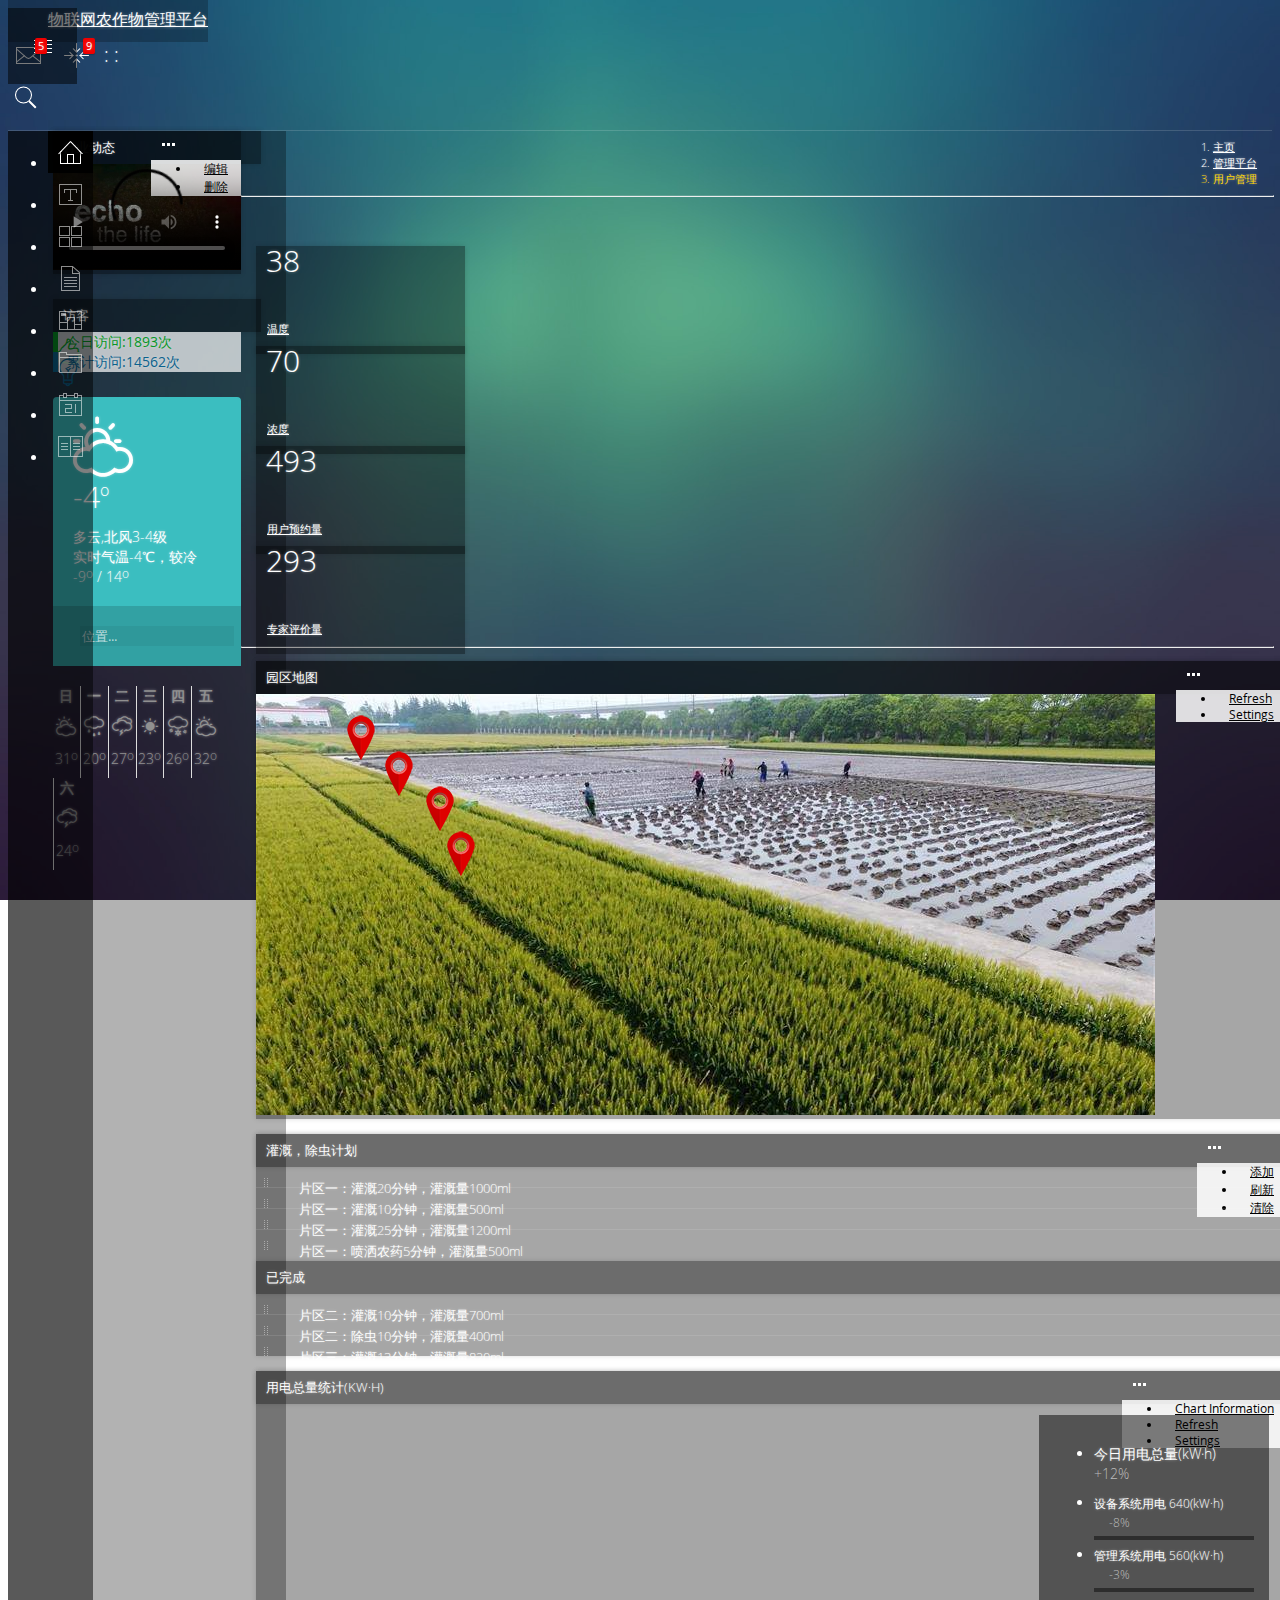
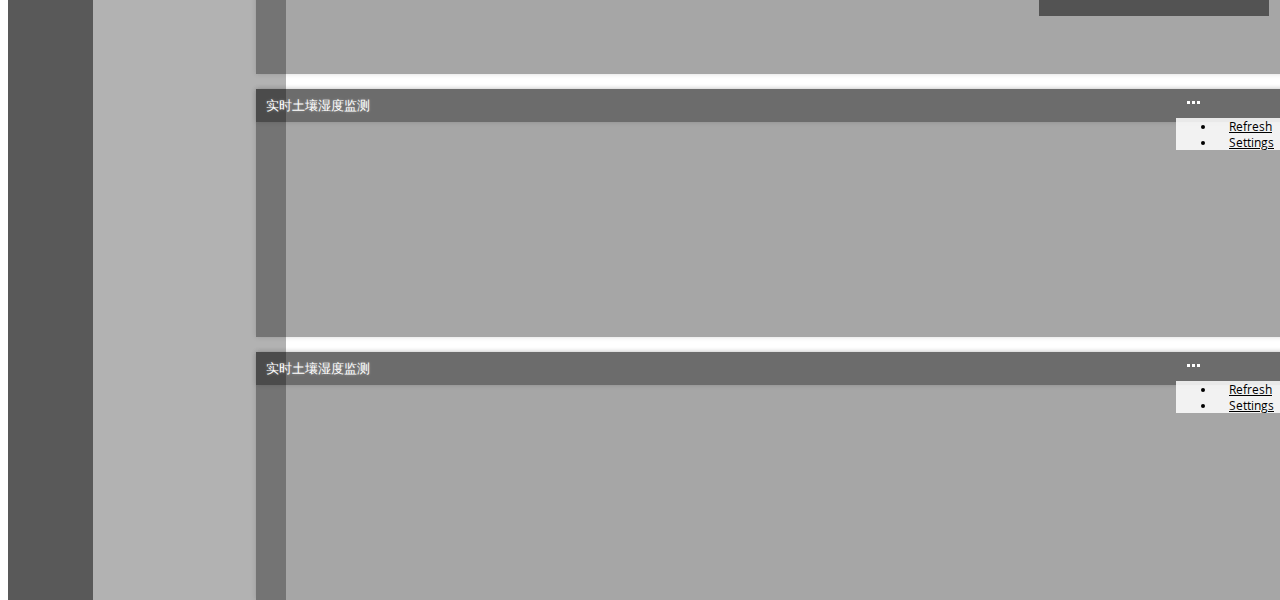
==== index.html @ f50d4d83 "first commit" ====
<!DOCTYPE html>
<!--[if IE 9 ]><html class="ie9"><![endif]-->
<head>
	<meta name="viewport" content="width=device-width, initial-scale=1.0, maximum-scale=1.0" />
	<meta name="format-detection" content="telephone=no">
	<meta charset="UTF-8">
	<meta name="description" content="Violate Responsive Admin Template">
	<meta name="keywords" content="Super Admin, Admin, Template, Bootstrap">
	<title>物联网农作物管理平台</title>
	<!-- CSS -->
	<link rel="stylesheet" type="text/css" href="http://www.jq22.com/jquery/bootstrap-3.3.4.css">
	<link rel="stylesheet" type="text/css" href="http://www.jq22.com/jquery/font-awesome.4.6.0.css">
	<link href="css/animate.min.css" rel="stylesheet">
	<link href="css/form.css" rel="stylesheet">
	<link href="css/calendar.css" rel="stylesheet">
	<link href="css/media-player.css" rel="stylesheet">
	<link href="css/style.css" rel="stylesheet">
	<link href="css/icons.css" rel="stylesheet">
	<link href="css/generics.css" rel="stylesheet">
	<!--<link rel="stylesheet" href="css/reset.css">-->
	<link rel="stylesheet" href="css/jquery.hotspot.css">
	 <script src="https://cdn.staticfile.org/jquery/2.2.4/jquery.min.js"></script>
	    <!-- 引入 echarts.js -->
	    <script src="https://cdn.staticfile.org/echarts/4.3.0/echarts.min.js"></script>
</head>

<style type="text/css">
	.r_out {
		width: 120px;
		height: 120px;
		border: 2px solid #d9d9d9;
		background: #fff;
		box-shadow: 3px 3px 5px #bfbfbf;
		-webkit-box-shadow: 3px 3px 5px #bfbfbf;
		-moz-box-shadow: 3px 3px 5px #bfbfbf;
		-ms-box-shadow: 3px 3px 5px #bfbfbf;
		border-radius: 50%;
		-webkit-border-radius: 50%;
		-moz-border-radius: 50%;
		-ms_border-radius: 50%;
		display: inline-block;
		margin-right: 90px;
		position: relative;
	}

	.r_out p {
		position: absolute;
		/**bottom:-50px;*/
		color: #fff;
		text-align: center;
		margin: 0 auto;
		width: 100%;
		font-size: 14px;
		line-height: 1.5;
		font-weight: bold;
	}

	.r_in {
		width: 120px;
		height: 120px;
		border: 10px solid #fff;
		border-radius: 50%;
		-webkit-border-radius: 50%;
		-moz-border-radius: 50%;
		-ms_border-radius: 50%;
		overflow: hidden;
		position: relative;
	}

	.r_c {
		width: 120px;
		height: 120px;
		position: absolute;
		bottom: 0;
		left: 0;
		height: 0;
	}

	.c1 {
		background: #fbad4c;
	}

	.c2 {
		background: #fff143;
	}

	.c3 {
		background: #c9dd22;
	}

	.c4 {
		background: #00e079;
	}

	.c5 {
		background: #0eb83a;
	}

	.r_num {
		color: #404040;
		font-size: 23px;
		line-height: 1.5;
		font-weight: bold;
		position: absolute;
		top: 50%;
		margin-top: -25px;
		text-align: center;
		width: 100%;
	}
</style>
<body id="skin-blur-blue">
	<!-- 头部 -->
	<header id="header" class="media">
		<a href="" id="menu-toggle"></a>
		<a class="logo pull-left" href="index.html" style="width: 233px">物联网农作物管理平台</a>

		<div class="media-body">
			<div class="media" id="top-menu">
				<div class="pull-left tm-icon">
					<a data-drawer="messages" class="drawer-toggle" href="">
						<i class="sa-top-message"></i>
						<i class="n-count animated">5</i>
						<span>实时消息</span>
					</a>
				</div>
				<div class="pull-left tm-icon">
					<a data-drawer="notifications" class="drawer-toggle" href="">
						<i class="sa-top-updates"></i>
						<i class="n-count animated">9</i>
						<span>告警信息</span>
					</a>
				</div>



				<div id="time" class="pull-right">
					<span id="hours"></span>
					:
					<span id="min"></span>
					:
					<span id="sec"></span>
				</div>

				<div class="media-body">
					<input type="text" class="main-search">
				</div>
			</div>
		</div>
	</header>

	<div class="clearfix"></div>

	<section id="main" class="p-relative" role="main">

		<!-- 侧边 -->
		<aside id="sidebar" style="width: 233px">
			<!-- Sidbar Widgets -->
			<div class="side-widgets overflow">
				<!-- Profile Menu -->
				<!-- 视频 -->
				<div class="tile">
					<h2 class="tile-title">行业动态</h2>
					<div class="tile-config dropdown">
						<a data-toggle="dropdown" href="" class="tooltips tile-menu" title=""
							data-original-title="Options"></a>
						<ul class="dropdown-menu pull-right text-right">
							<li><a href="">编辑</a></li>
							<li><a href="">删除</a></li>
						</ul>
					</div>
					<video width="100%" height="100%" id="multiCodec" poster="img/media-player/media-player-poster.jpg"
						controls preload="none">
						<!-- id could be any according to you -->
						<!-- MP4 source must come first for iOS -->
						<source type="video/mp4" src="media/Mobiledepre480.MP4" />
						<!-- WebM for Firefox 4 and Opera -->
						<source type="video/webm" src="media/echohereweare.webm" />
						<!-- OGG for Firefox 3 -->
						<source type="video/ogg" src="media/echohereweare.ogv" />
						<!-- Fallback flash player for no-HTML5 browsers with JavaScript turned off -->
						<object width="100%" height="100%" type="application/x-shockwave-flash"
							data="media/flashmediaelement.swf">
							<param name="movie" value="media/flashmediaelement.swf" />
							<param name="flashvars"
								value="controls=true&amp;poster=img/media-player/media-player-poster.jpg&amp;file=media/Mobiledepre480.MP4" />
							<!-- Image fall back for non-HTML5 browser with JavaScript turned off and no Flash player installed -->
							<img src="img/media-player/media-player-poster.jpg" width="100%" height="100%" alt="Media"
								title="No video playback capabilities" />
						</object>
					</video>
				</div>

				<!-- Calendar -->
				<div class="s-widget m-b-25">
					<div id="sidebar-calendar"></div>
				</div>

				<!-- 访客量 -->
				<div class="s-widget m-b-25">
					<h2 class="tile-title">
						访客
					</h2>
					<div class="alert alert-success alert-icon">
						<span style="margin-left:8px;">今日访问:1893次</span>
						<i class="icon">&#61845;</i>
					</div>

					<div class="alert alert-info alert-icon">
						<span style="margin-left:8px;">累计访问:14562次</span>
						<i class="icon">&#61770;</i>
					</div>
				</div>
				<!--天气预报-->
				<div class="panel  weather-info">
					<div class="turquoise-bg white-text top-radius">
						<div class="panel-body">
							<div class="row">
								<div class="col-xs-5">
									<div class="text-center">
										<i class="big-icon  ico-cloudy"></i>
									</div>
								</div>
								<div class="col-xs-7">
									<div class="text-center">
										<div class="degree">-4</div>
										<div>多云,北风3-4级</div>
										<div>实时气温-4℃，较冷</div>
										<div class="d-value"><span>-9</span> / <span>14</span></div>
									</div>
								</div>
							</div>
						</div>
					</div>
					<div class="weather-location dark-turquoise-bg">
						<form role="form" class="form-horizontal">
							<div class="form-group">
								<div class="col-lg-12">
									<input type="text" placeholder="位置..." class="form-control find-loc">
								</div>
							</div>
						</form>
					</div>
					<div class="panel-body">
						<ul class="weather-forecast ">
							<li class="first"><a id="su" href="javascript:;"><strong>日</strong><span><i
											class="ico-cloudy"></i></span><span class="d-value">31</span></a></li>
							<li><a id="mo" href="javascript:;"><strong>一</strong><span><i
											class=" ico-rainy2"></i></span><span class="d-value">20</span></a></li>
							<li><a class="active" id="tu" href="javascript:;"><strong>二</strong><span><i
											class=" ico-lightning3"></i></span><span class="d-value">27</span></a></li>
							<li><a id="we" href="javascript:;"><strong>三</strong><span><i
											class=" ico-sun3"></i></span><span class="d-value">23</span></a></li>
							<li><a id="th" href="javascript:;"><strong>四</strong><span><i
											class=" ico-snowy3"></i></span><span class="d-value">26</span></a></li>
							<li><a id="fr" href="javascript:;"><strong>五</strong><span><i
											class=" ico-cloudy "></i></span><span class="d-value">32</span></a></li>
							<li class="last"><a id="sa" href="javascript:;"><strong>六</strong><span><i
											class=" ico-lightning3 "></i></span><span class="d-value">24</span></a></li>
						</ul>
					</div>
				</div>
			</div>
			<!-- 侧边栏-->
			<ul class="list-unstyled side-menu">
				<li class="active">
					<a class="sa-side-home" href="index.html">
						<span class="menu-item">园区管理</span>
					</a>
				</li>
				<li>
					<a class="sa-side-typography" href="Data-analysis.html">
						<span class="menu-item">数据分析</span>
					</a>
				</li>
				<li>
					<a class="sa-side-widget" href="Monitoring-system.html">
						<span class="menu-item">监测系统</span>
					</a>
				</li>
				<li>
					<a class="sa-side-form" href="#">
						<span class="menu-item">用户预约</span>
					</a>
				</li>
				
				<li>
					<a class="sa-side-photos" href="device-management.html">
						<span class="menu-item">设备管理</span>
					</a>
				</li>
				<li>
					<a class="sa-side-folder" href="./气象预报大数据平台/index.html">
						<span class="menu-item">大屏展示</span>
					</a>
				</li>
				<li>
					<a class="sa-side-calendar" href="Expense-management.html">
						<span class="menu-item">费用管理</span>
					</a>
				</li>
				<li>
					<a class="sa-side-page" href="user.html">
						<span class="menu-item">用户管理</span>
					</a>
				</li>
			</ul>

		</aside>

		<!-- Content -->
		<section id="content" class="container" style="margin-left: 233px">

			<!-- Messages Drawer -->
			<div id="messages" class="tile drawer animated">
				<div class="listview narrow">
					<div class="media">
						<a href="">新消息</a>
						<span class="drawer-close">&times;</span>

					</div>
					<div class="overflow" style="height: 254px">
						<div class="media">
							<div class="pull-left">
								<img width="40" src="img/profile-pics/1.png" alt="">
							</div>
							<div class="media-body">
								<small class="text-muted">调度班长 - 2分钟前</small><br>
								<a class="t-overflow" href="">湿度数据采集异常，请工作人员检查。</a>
							</div>
						</div>
						<div class="media">
							<div class="pull-left">
								<img width="40" src="img/profile-pics/2.png" alt="">
							</div>
							<div class="media-body">
								<small class="text-muted">值班专员 - 15分钟前</small><br>
								<a class="t-overflow" href="">办公室湿度系统出现异常，请排除故障!</a>
							</div>
						</div>
						<div class="media">
							<div class="pull-left">
								<img width="40" src="img/profile-pics/3.png" alt="">
							</div>
							<div class="media-body">
								<small class="text-muted">自动化班长 - 3小时前</small><br>
								<a class="t-overflow" href="">湿度分布图以及报表数据有误差，请核对</a>
							</div>
						</div>
						<div class="media">
							<div class="pull-left">
								<img width="40" src="img/profile-pics/4.png" alt="">
							</div>
							<div class="media-body">
								<small class="text-muted">值班人员 - 3小时前</small><br>
								<a class="t-overflow" href="">温度显示过高，告警系统启动，请及时查看.</a>
							</div>
						</div>
						<div class="media">
							<div class="pull-left">
								<img width="40" src="img/profile-pics/1.jpg" alt="">
							</div>
							<div class="media-body">
								<small class="text-muted">办公室 - 4小时前</small><br>
								<a class="t-overflow" href="">请各部门提供上周农田统计数据，本周将针对防病害进行技术优化</a>
							</div>
						</div>
						<div class="media">
							<div class="pull-left">
								<img width="40" src="img/profile-pics/2.jpg" alt="">
							</div>
							<div class="media-body">
								<small class="text-muted">值班专员 - 5小时前</small><br>
								<a class="t-overflow" href="">自动化班提供1#总耗电量远远超过预测值，请再次核对数据并及时告知！</a>
							</div>
						</div>
						<div class="media">
							<div class="pull-left">
								<img width="40" src="img/profile-pics/3.png" alt="">
							</div>
							<div class="media-body">
								<small class="text-muted">办公室 - 6小时前</small><br>
								<a class="t-overflow" href="">请提供“温度系统数据比”和“湿度系统数据比”两组数据</a>
							</div>
						</div>
						<div class="media">
							<div class="pull-left">
								<img width="40" src="img/profile-pics/4.jpg" alt="">
							</div>
							<div class="media-body">
								<small class="text-muted">办公室专责 - 6小时前</small><br>
								<a class="t-overflow" href="">请调度班提供2#喷洒设备和3#监测设备的统计数据.</a>
							</div>
						</div>
						<div class="media">
							<div class="pull-left">
								<img width="40" src="img/profile-pics/5.png" alt="">
							</div>
							<div class="media-body">
								<small class="text-muted">网管中心 - 7小时前</small><br>
								<a class="t-overflow" href="">今天凌晨将进行断网检修，请各部门及时下载相关材料</a>
							</div>
						</div>
					</div>
					<div class="media text-center whiter l-100">
						<a href=""><small>查看所有</small></a>
					</div>
				</div>
			</div>

			<!-- 折叠筐 -->
			<div id="notifications" class="tile drawer animated">
				<div class="listview narrow">
					<div class="media">
						<a href="">实时告警</a>
						<span class="drawer-close">&times;</span>
					</div>
					<div class="overflow" style="height: 254px">
						<div class="media">
							<div class="pull-left">
								<img width="40" src="img/profile-pics/1.png" alt="">
							</div>
							<div class="media-body">
								<small class="text-muted">值班人员 - 35秒前</small><br>
								<a class="t-overflow" href="">温度系统数据采集异常</a>
							</div>
						</div>
						<div class="media">
							<div class="pull-left">
								<img width="40" src="img/profile-pics/3.jpg" alt="">
							</div>
							<div class="media-body">
								<small class="text-muted">调度值班室 - 1分钟前</small><br>
								<a class="t-overflow" href="">夜间照明系统出现故障，请立即检修！</a>
							</div>
						</div>
						<div class="media">
							<div class="pull-left">
								<img width="40" src="img/profile-pics/3.png" alt="">
							</div>
							<div class="media-body">
								<small class="text-muted">办公室 - 2分钟前</small><br>
								<a class="t-overflow" href="">1#机组无法正常工作，异响</a>
							</div>
						</div>
						<div class="media">
							<div class="pull-left">
								<img width="40" src="img/profile-pics/4.png" alt="">
							</div>
							<div class="media-body">
								<small class="text-muted">值班专责 - 3分钟前</small><br>
								<a class="t-overflow" href="">1#温度传感器中级故障告警，请立即前往查看</a>
							</div>
						</div>
						<div class="media">
							<div class="pull-left">
								<img width="40" src="img/profile-pics/4.jpg" alt="">
							</div>
							<div class="media-body">
								<small class="text-muted">值班人员 - 4分钟前</small><br>
								<a class="t-overflow" href="">#0154号设备失灵，请查看是否故障</a>
							</div>
						</div>
						<div class="media">
							<div class="pull-left">
								<img width="40" src="img/profile-pics/2.jpg" alt="">
							</div>
							<div class="media-body">
								<small class="text-muted">办公室专责 - 5分钟前</small><br>
								<a class="t-overflow" href="">新风系统告警，无法正常工作</a>
							</div>
						</div>
					</div>
					<div class="media text-center whiter l-100">
						<a href=""><small>查看所有</small></a>
					</div>
				</div>
			</div>

			<!-- Breadcrumb -->
			<ol class="breadcrumb hidden-xs">
				<li><a href="#">主页</a></li>
				<li><a href="#">管理平台</a></li>
				<li class="active">用户管理</li>
			</ol>
			</div>

			<hr class="whiter" />
			
			<!-- 快速统计信息 -->
			<div class="block-area">
			    <div class="row">
			        <div class="col-md-2 col-xs-6" style="width:20%; height: 100px;">
			            <div class="tile quick-stats">
			                <div id="stats-line-2" class="pull-left" style="height: 95px"></div>
			                <div style="float: left;display: inline;">
			                    <h2 data-value="40">40</h2>
			                    <small>
									<a href="device-management.html" style="">设备管理</a>
								</small>
			                </div>
			            </div>
			        </div>
			
			        <div class="col-md-2 col-xs-6" style="width:20%; height: 100px;">
			            <div class="tile quick-stats media">
			                <div id="stats-line-3" class="pull-left" style="height: 95px"></div>
			                <div class="media-body">
			                    <h2 data-value="38">38</h2>
			                    <small><a href="Data-analysis.html" style="">温度</a></small>
			                </div>
			            </div>
			        </div>
			
			        <div class="col-md-2 col-xs-6" style="width:20%; height: 100px;">
			            <div class="tile quick-stats media">
			
			                <div id="stats-line-4" class="pull-left" style="height: 95px"></div>
			
			                <div class="media-body">
			                    <h2 data-value="70">70</h2>
			                    <small><a href="Data-analysis.html" style="">浓度</a></small>
			                </div>
			            </div>
			        </div>
			
			        <div class="col-md-2 col-xs-6" style="width:20%; height: 100px;">
			            <div class="tile quick-stats media">
			                <div id="stats-line" class="pull-left" style="height: 95px"></div>
			                <div class="media-body">
			                    <h2 data-value="493">493</h2>
			                    <small><a href="User-appointment.html" style="">用户预约量</a></small>
			                </div>
			            </div>
			        </div>
			
			        <div class="col-md-2 col-xs-6" style="width:20%; height: 100px;">
			            <div class="tile quick-stats media">
			                <div id="stats-line-x" class="pull-left" style="height: 95px"></div>
			                <div class="media-body">
			                    <h2 data-value="293.56">293</h2>
			                    <small><a href="Expert-evaluation.html" style="">专家评价量</a></small>
			                </div>
			            </div>
			        </div>
			
			    </div>
			
			</div>
			
			<hr class="whiter" />
			<!-- Main Widgets -->
			<!-- Main Widgets -->
			               
			<div class="block-area">
			    <div class="row">	
			        <div class="col-md-4">
			            <!-- USA Map -->
			            <div class="tile">
			                <h2 class="tile-title">园区地图</h2>
			                <div class="tile-config dropdown">
			                    <a data-toggle="dropdown" href="" class="tile-menu"></a>
			                    <ul class="dropdown-menu pull-right text-right">
			                        <li><a href="">Refresh</a></li>
			                        <li><a href="">Settings</a></li>
			                    </ul>
			                </div>
			
			                <div class="container" id="container1">
			                    <div class="popover right pop1" data-easein="cardInRight" data-easeout="cardOutRight" id="pop1">
			                        <div class="arrow"></div>
			                        <div class="popover-inner">
			                            <h3 class="popover-title"><a data-toggle="modal" href="#modalWider">1#喷洒数据异常</a></h3>
			                            <div class="popover-content">
			                                <p>喷洒设备出错.</p>
			                                <p>请速派专人查看！</p>
			                                <!--<img src="img/Nova4.png" alt="small" style="width: 1008px;height: 586px;"/>-->
			                            </div>
			                        </div>
			                    </div>
			
			                    <div class="popover top pop2" data-easein="cardInTop" data-easeout="cardOutTop" id="pop2">
			                        <div class="arrow"></div>
			                        <div class="popover-inner">
			                            <h3 class="popover-title"><a data-toggle="modal" href="#modalWider1">浓度采集异常</a></h3>
			                            <div class="popover-content">
			                                <p>浓度采集器系统出现异常数据.</p>
			                            </div>
			                        </div>
			                    </div>
			
			                    <div class="popover left pop3" data-easein="cardInLeft" data-easeout="cardOutLeft" id="pop3">
			                        <div class="arrow"></div>
			                        <div class="popover-inner">
			                            <h3 class="popover-title"><a data-toggle="modal" href="#modalWider2">温度监测设施故障</a></h3>
			                            <div class="popover-content">
			                                <p>温度监测设备系统故障，过温告警，请查看！.</p>
			                            </div>
			                        </div>
			                    </div>
			
			                    <div class="popover bottom pop4" data-easein="cardInBottom" data-easeout="cardOutBottom" id="pop4">
			                        <div class="arrow"></div>
			                        <div class="popover-inner">
			                            <h3 class="popover-title"><a data-toggle="modal" href="#modalWider3">湿度系统告警</a></h3>
			                            <div class="popover-content">
			                                <p>湿度过高系统告警.
			                                    请及时调整喷洒装置</p>
			                            </div>
			                        </div>
			                    </div>
			
			                    <img src="img/mapmaker.png" alt="info" class="info-icon info-icon1" data-target="pop1"  />
			                    <img src="img/mapmaker.png" alt="info" class="info-icon info-icon2" data-target="pop2"  />
			                    <img src="img/mapmaker.png" alt="info" class="info-icon info-icon3" data-target="pop3"  />
			                    <img src="img/mapmaker.png" alt="info" class="info-icon info-icon4" data-target="pop4"  />
			                    <!--<embed style="z-index: 9999;" class="info-icon info-icon5" align=center src=img/swf/Red_glow.swf type=application/x-shockwave-flash wmode="transparent" quality="high" ;> </embed>-->
			                    <img src="2.jpg" alt="" class="largeimage">
			
			                </div>
			            </div>
						<div class="tile">
						    <h2 class="tile-title">灌溉，除虫计划</h2>
						    <div class="tile-config dropdown">
						        <a data-toggle="dropdown" href="" class="tile-menu"></a>
						        <ul class="dropdown-menu pull-right text-right">
						            <li id="todo-add"><a href="">添加</a></li>
						            <li id="todo-refresh"><a href="">刷新</a></li>
						            <li id="todo-clear"><a href="">清除</a></li>
						        </ul>
						    </div>
						    
						    <div class="listview todo-list sortable">
						        <div class="media">
						            <div class="checkbox m-0">
						                <label class="t-overflow">
						                    <input type="checkbox">
						                    片区一：灌溉20分钟，灌溉量1000ml
						                </label>
						            </div>
						        </div>
						        <div class="media">
						            <div class="checkbox m-0">
						                <label class="t-overflow">
						                    <input type="checkbox">
						                    片区一：灌溉10分钟，灌溉量500ml
						                </label>
						            </div>
						            
						        </div>
						        <div class="media">
						            <div class="checkbox m-0">
						                <label class="t-overflow">
						                    <input type="checkbox">
						                    片区一：灌溉25分钟，灌溉量1200ml
						                </label>
						            </div>
						            
						        </div>
						        <div class="media">
						            <div class="checkbox m-0">
						                <label class="t-overflow">
						                    <input type="checkbox">
						                    片区一：喷洒农药5分钟，灌溉量500ml
						                </label>
						            </div>
						            
						        </div>
						    </div>
						    
						    <h2 class="tile-title">已完成</h2>
						    
						    <div class="listview todo-list sortable">
						        <div class="media">
						            <div class="checkbox m-0">
						                <label class="t-overflow">
						                    <input type="checkbox" checked="checked">
						                   片区二：灌溉10分钟，灌溉量700ml
						                </label>
						            </div>
						            
						        </div>
						        <div class="media">
						            <div class="checkbox m-0">
						                <label class="t-overflow">
						                    <input type="checkbox" checked="checked">
						                    片区二：除虫10分钟，灌溉量400ml
						                </label>
						            </div>
						            
						        </div>
						        <div class="media">
						            <div class="checkbox m-0">
						                <label class="t-overflow">
						                    <input type="checkbox" checked="checked">
						                    片区三：灌溉13分钟，灌溉量820ml
						                </label>
						            </div>
						            
						        </div>
						    </div>
						</div>
			    
		            
			        </div>
			        <div class="col-md-8">
			            <!-- Main Chart -->
			            <div class="tile">
			                <h2 class="tile-title">用电总量统计(kW·h)</h2>
			                <div class="tile-config dropdown">
			                    <a data-toggle="dropdown" href="" class="tile-menu"></a>
			                    <ul class="dropdown-menu pull-right text-right">
			                        <li><a class="tile-info-toggle" href="">Chart Information</a></li>
			                        <li><a href="">Refresh</a></li>
			                        <li><a href="">Settings</a></li>
			                    </ul>
			                </div>
			                <div class="p-10">
			                    <div id="line-chart" class="main-chart" style="height: 250px"></div>
			        
			                    <div class="chart-info">
			                        <ul class="list-unstyled">
			                            <li class="m-b-10">
			                                今日用电总量(kW·h)
			                                <span class="pull-right text-muted t-s-0">
			                                    <i class="fa fa-chevron-up"></i>
			                                    +12%
			                                </span>
			                            </li>
			                            <li>
			                                <small>
			                                    设备系统用电 640(kW·h)
			                                    <span class="pull-right text-muted t-s-0"><i class="fa m-l-15 fa-chevron-down"></i> -8%</span>
			                                </small>
			                                <div class="progress progress-small">
			                                    <div class="progress-bar progress-bar-warning" role="progressbar" aria-valuenow="40" aria-valuemin="0" aria-valuemax="100" style="width: 40%"></div>
			                                </div>
			                            </li>
			                            <li>
			                                <small>
			                                    管理系统用电 560(kW·h)
			                                    <span class="pull-right text-muted t-s-0">
			                                        <i class="fa m-l-15 fa-chevron-up"></i>
			                                        -3%
			                                    </span>
			                                </small>
			                                <div class="progress progress-small">
			                                    <div class="progress-bar progress-bar-info" role="progressbar" aria-valuenow="40" aria-valuemin="0" aria-valuemax="100" style="width: 60%"></div>
			                                </div>
			                            </li>
			                        </ul>
			                    </div>
			                </div>  
			            </div>
			            
			        
			            <!--  Recent Postings -->
			            <div class="row">
			                <div class="col-md-6">
								<!-- Dynamic Chart -->
								<div class="tile">
								    <h2 class="tile-title">实时土壤湿度监测</h2>
								    <div class="tile-config dropdown">
								        <a data-toggle="dropdown" href="" class="tile-menu"></a>
								        <ul class="dropdown-menu pull-right text-right">
								            <li><a href="">Refresh</a></li>
								            <li><a href="">Settings</a></li>
								        </ul>
								    </div>
											
								    <div class="p-t-10 p-r-5 p-b-5">
								        <div id="dynamic-chart" style="height: 200px"></div>
								    </div>	
								</div>
								                    
			                </div>
			                
			                <!-- Tasks to do -->
			                <div class="col-md-6">
								<!-- Dynamic Chart 2 -->
								<div class="tile">
								    <h2 class="tile-title">实时土壤湿度监测</h2>
								    <div class="tile-config dropdown">
								        <a data-toggle="dropdown" href="" class="tile-menu"></a>
								        <ul class="dropdown-menu pull-right text-right">
								            <li><a href="">Refresh</a></li>
								            <li><a href="">Settings</a></li>
								        </ul>
								    </div>
											
								    <div class="p-t-10 p-r-5 p-b-5">
								        <div id="dynamic-chart-2" style="height: 200px"></div>
								    </div>	
									<script type="text/javascript">
									    var base = +new Date(2014, 9, 3);
										var oneDay = 24 * 3600 * 1000;
										var date = [];
									    var xdata=[0,50,100,150,200,250];
										var data = [Math.random() * 150];
										var now = new Date(base);
								
										function addData(shift) {
											now = [now.getFullYear(), now.getMonth() + 1, now.getDate()].join('/');
											date.push(now);
											data.push((Math.random() - 0.4) * 10 + data[data.length - 1]);
								
											if (shift) {
												date.shift();
												data.shift();
											}
								
											now = new Date(+new Date(now) + oneDay);
										}
								
										for (var i = 1; i < 100; i++) {
											addData();
										}
								
										option = {
											xAxis: {
												type: 'category',
												boundaryGap: false,
												
												axisLabel:{
													color:"white",
													inside: false,
													textStyle: {
														
														fontSize:'10',
														itemSize:''
														
													}
													}
											},
											yAxis: {
												boundaryGap: [0, '100%'],
												type: 'value',
												
												axisLabel:{
													color:"white"
													}

											},
											series: [
												{
													name:'成交',
													type:'line',
													smooth:true,
													symbol: 'none',
													stack: 'a',
													areaStyle: {
														normal: {}
													},
												   
													
												}
											]
										};
								
										setInterval(function () {
											addData(true);
											myChart.setOption({
												xAxis: {
													data: xdata
												},
												color:'#d48265',
												series: [{
													name:'成交',
													data: data
												}]
											});
										}, 500);
										
									      // 基于准备好的dom，初始化echarts实例
									      var myChart = echarts.init(document.getElementById('dynamic-chart-2'));
									      myChart.setOption(option)
									  </script>
								</div>
								
						
			                </div>
			            </div>
			            <div class="clearfix"></div>
			        </div>
			        
					<div class="clearfix"></div>
			    </div>
			</div>
			
		</section>
	</section>

	<!-- Javascript Libraries -->
	<!-- jQuery -->
	<script src="http://www.jq22.com/jquery/jquery-1.10.2.js"></script> <!-- jQuery Library -->
	<script src="http://www.jq22.com/jquery/jquery-ui-1.11.0.js"></script> <!-- jQuery UI -->
	<script src="js/jquery.easing.1.3.js"></script> <!-- jQuery Easing - Requirred for Lightbox + Pie Charts-->

	<!-- Bootstrap -->
	<script src="http://www.jq22.com/jquery/bootstrap-3.3.4.js"></script>

	<!-- Charts -->
	<script src="js/charts/jquery.flot.js"></script> <!-- Flot Main -->
	<script src="js/charts/jquery.flot.time.js"></script> <!-- Flot sub -->
	<script src="js/charts/jquery.flot.animator.min.js"></script> <!-- Flot sub -->
	<script src="js/charts/jquery.flot.resize.min.js"></script> <!-- Flot sub - for repaint when resizing the screen -->

	<script src="js/sparkline.min.js"></script> <!-- Sparkline - Tiny charts -->
	<script src="js/easypiechart.js"></script> <!-- EasyPieChart - Animated Pie Charts -->
	<script src="js/charts.js"></script> <!-- All the above chart related functions -->

	<!-- Map -->
	<script src="js/maps/jvectormap.min.js"></script> <!-- jVectorMap main library -->
	<script src="js/maps/usa.js"></script> <!-- USA Map for jVectorMap -->

	<!--Media Player-->
	<script src="js/media-player.min.js"></script> <!-- USA Map for jVectorMap -->

	<!--  Form Related -->
	<script src="js/icheck.js"></script> <!-- Custom Checkbox + Radio -->

	<!-- UX -->
	<script src="js/scroll.min.js"></script> <!-- Custom Scrollbar -->

	<!-- Other -->
	<script src="js/calendar.min.js"></script> <!-- Calendar -->
	<!--<script src="js/feeds.min.js"></script> &lt;!&ndash; News Feeds &ndash;&gt;-->
	<!--HotSpot of pic-->
	<script src="js/modernizr.custom.49511.js"></script>
	<script src="js/jquery.hotspot.min.js"></script>

	<!-- All JS functions -->
	<script src="js/functions.js"></script>
	
       <script type="text/javascript">
            $(document).ready(function(){
                $(".c1").animate({
                    height: "70%"
                },1000);
                $(".c2").animate({
                    height: "50%"
                },1000)
                $(".c3").animate({
                    height: "33%"
                },1000)
                $(".c4").animate({
                    height: "23%"
                },1000)
                $(".c5").animate({
                    height: "13%"
                },1000)
                $('#container1').hotSpot({
                    slideshow : true,
                    triggerBy : 'click',
                    autoHide : true});
            })
        </script>


</body>
</html>
---- css/form.css ----
/* --------------------------------------------------------
    Basic
-----------------------------------------------------------*/
::-webkit-input-placeholder {
   color: rgba(255,255,255,0.7) !important;
}

:-moz-placeholder { 
   color: rgba(255,255,255,0.7) !important;
}

::-moz-placeholder {  
   color: rgba(255,255,255,0.7) !important;
}

:-ms-input-placeholder {  
    color: rgba(255,255,255,0.7) !important;
}

label {
    font-weight: normal;
    font-size: 13px;
}

.form-group {
    margin-bottom: 5px;
}

.form-control, .message-search {
   background: rgba(0, 0, 0, 0.05);
   border: 1px solid rgba(255, 255, 255, 0.3);
   text-shadow: none;
   color: #fff;
   box-shadow: none;
   font-family: open-sans-regular;
   -webkit-appearance: none;
}

.form-control:focus, .input-focused, .bootstrap-select.open > .form-control {
   border-color: rgba(255,255,255,0.4);
   background: rgba(0, 0, 0, 0);
   box-shadow: none; /* inset 0 1px 1px rgba(0,0,0,0.075),0 0 8px rgba(255, 255, 255, 0.6); */
}

.input-focused {
   box-shadow: inset 0 1px 1px rgba(0,0,0,0.075),0 0 8px rgba(255, 255, 255, 0.6);
}

.input-transparent {
   border: 0;
}

textarea.form-control {
    resize: none;
    overflow: auto;
}

.select .form-control {
    height: auto;
}

.select .form-control:hover, .select .form-control:focus  {
    color: #fff;
}

.form-control[disabled], .form-control[readonly], fieldset[disabled] .form-control {
    background-color: rgba(238, 238, 238, 0.09);
}

select:not([multiple]){
   -webkit-appearance: none;
   -moz-appearance: none;
   text-indent: 1px;
   text-overflow: '';
   line-height: normal !important;
   background-image: url(../img/select-bg.png);
   background-repeat: no-repeat;
   background-position: right center;
}

.ie9 select:not([multiple]){
   background-image: none;
}

select option {
   color: #000;
}

.ie9 select option:first-child, select[multiple] option {
   color: #fff !important;
}

select::-ms-expand {
   display: none;
}

/* Checkbox + Radio */
input[type="checkbox"], input[type="radio"]{
    opacity: 0;
}

.radio, .checkbox, .radio-inline, .checkbox-inline {
   padding-left: 0;
}

.icheckbox_minimal, .iradio_minimal {
    display: inline-block;
    vertical-align: middle;
    padding: 0;
    width: 15px;
    height: 15px;
    border: 1px solid rgba(255,255,255,0.4);
    float: left;
    cursor: pointer;
}

#login .icheckbox_minimal {
    border: 0;
    background: rgba(0, 0, 0, 0.5);
    width: 17px;
    height: 17px;
}

.icheckbox_minimal {
    margin: 1px 8px 0 0;
}

.listview-header .icheckbox_minimal {
    margin-top: 7px;
}

.iradio_minimal {
    margin: 2px 6px 0 0;
}

.icheckbox_minimal.hover, .iradio_minimal.hover {
    border: 1px solid rgba(255,255,255,0.7);
}

.iradio_minimal {
    border-radius: 50px !important;
}

.iradio_minimal.disabled, .iradio_minimal.checked.disabled, .icheckbox_minimal.disabled {
    cursor: default;
    opacity: 0.4;
}

.icheckbox_minimal.checked, .iradio_minimal.checked {
    background: rgba(255,255,255,0.6) !important;
}

/* --------------------------------------------------------
    Buttons
-----------------------------------------------------------*/
.btn:not(.form-control) {
   background: -moz-linear-gradient(top, rgba(0,0,0,0.3) 0%, rgba(0,0,0,1) 100%);
   background: -webkit-gradient(left top, left bottom, color-stop(0%, rgba(0,0,0,0.3)), color-stop(100%, rgba(0,0,0,1)));
   background: -webkit-linear-gradient(top, rgba(0,0,0,0.3) 0%, rgba(0,0,0,1) 100%);
   background: -o-linear-gradient(top, rgba(0,0,0,0.3) 0%, rgba(0,0,0,1) 100%);
   background: -ms-linear-gradient(top, rgba(0,0,0,0.3) 0%, rgba(0,0,0,1) 100%);
   background: linear-gradient(to bottom, rgba(0,0,0,0.3) 0%, rgba(0,0,0,1) 100%);
   border: 0;
   color: #fff;
}

.btn:not(.form-control){
   filter: progid:DXImageTransform.Microsoft.gradient( startColorstr='#333333', endColorstr='#000000', GradientType=0 );
   opacity: 0.8\0/;
}

.btn-alt {
   background: none !important;
   filter: none !important
}

.btn:hover, .open .btn.dropdown-toggle {
   text-shadow: 0 0 4px rgba(255,255,255,0.7);
   opacity: 1 !important;
   color: #fff;
}

.btn:not(.form-control):active, .btn:not(.form-control).active, .open .btn.dropdown-toggle:not(.form-control) {
    background: rgba(0,0,0,0.75);
}

.btn-sm {
    padding: 4px 10px 6px;
}

.btn-xs {
   padding: 3px 7px;
   font-size: 10px;
}

.btn-alt {
   background: rgba(0, 0, 0, 0) !important;
   border: 1px solid rgba(255, 255, 255, 0.31) !important;
}

.btn-alt:hover {
   background: rgba(255, 255, 255, 0.39) !important;
   color: #000;
}

.btn .caret {
   border-top-color: rgba(255,255,255,0.6);
}

/* --------------------------------------------------------
    Multi Select
-----------------------------------------------------------*/
.chzn-container {
     position: relative;
     display: inline-block;
     vertical-align: middle;
     font-size: 12px;
     width: 100%;
}
.chzn-container .chzn-drop {
    position: absolute;
    top: 100%;
    left: -9999px;
    z-index: 1010;
    -webkit-box-sizing: border-box;
    -moz-box-sizing: border-box;
    box-sizing: border-box;
    width: 100%;
    border-top: 0;
    background: rgba(255,255,255,0.85);
    margin-top: -1px;
     
}
.chzn-container.chzn-with-drop .chzn-drop {
     left: 0;
}

.chzn-container-single .chzn-default {
     color: #999;
}

.chzn-container-multi .chzn-choices {
    position: relative;
    overflow: hidden;
    margin: 0;
    padding: 0 0 3px 0;
    width: 100%;
    cursor: text;
    background: rgba(0, 0, 0, 0.1);
    border: 1px solid rgba(255, 255, 255, 0.3);
}
.chzn-container-multi .chzn-choices li {
     float: left;
     list-style: none;
}

.chzn-container-multi .chzn-choices li.search-field {
     margin: 0;
     padding: 0;
     white-space: nowrap;
}
.chzn-container-multi .chzn-choices li.search-field input {
     margin: 0;
     box-shadow: none;
     color: #fff;
     border: 0;
     font-size: 12px;
     font-family: inherit;
     height: 25px;
     line-height: 100%;
     padding: 3px 0 0 7px;
     background: transparent;
}
.chzn-container-multi .chzn-choices li.search-field .default {
    color: rgba(255,255,255,0.7);
    min-width: 150px;
}
.chzn-container-multi .chzn-choices li.search-choice {
    position: relative;
    margin: 3px 0 0 3px;
    padding: 4px 26px 4px 6px;
    color: #000;
    line-height: 14px;
    background-color: rgba(255, 255, 255, 0.61);
    font-size: 12px;
    font-family: open-sans-regular;
}
.chzn-container-multi .chzn-choices li.search-choice .search-choice-close {
     position: absolute;
     top: 2px;
     right: 0;
     display: block;
     width: 12px;
     height: 12px;
     font-size: 12px;
     border-radius: 10px !important;
}

.search-choice-close:before {
   content: "x";
   color: #FFF;
   position: relative;
   top: 0px;
   right: 5px;
   height: 13px;
   width: 13px;
   background: #1E1E1E;
   line-height: 12px;
   display: inline-block;
   text-align: center;
   border-radius: 10px;
   font-size: 9px;
}

.chzn-container-multi .chzn-choices li.search-choice-focus {
     background: #d4d4d4;
     border-color: #c3c3c3;
}

.chzn-container-multi .chzn-results {
     margin: 0;
     padding: 0;
     height: 200px;
}
.chzn-container-multi .chzn-drop .result-selected {
    display: list-item;
    cursor: default;
    display: none;
}
.chzn-container-multi .chzn-drop .result-selected em {
     background: transparent;
}

.chzn-container .chzn-results {
     position: relative;
     overflow-x: hidden;
     overflow-y: auto;
     max-height: 240px;
     -webkit-overflow-scrolling: touch;
     width: 100% !important;
}
.chzn-container .chzn-results li {
    font-family: open-sans-regular;
    display: none;
    margin: 0;
    padding: 6px;
    list-style: none;
    line-height: 15px;
    color: #000;
}

.chzn-container .chzn-results li:hover {
    background: #fff !important;    
}

.chzn-container .chzn-results li.active-result {
     display: list-item;
     cursor: pointer;
}
.chzn-container .chzn-results li.disabled-result {
    display: list-item;
    color: #6F6F6F;
    cursor: default;
}
.chzn-container .chzn-results li.disabled-result em {
     background: transparent;
}
.chzn-container .chzn-results li.highlighted {
     background: #E6E6E6;
}
.chzn-container .chzn-results li.highlighted em {
     background: transparent;
}
.chzn-container .chzn-results li.no-results {
     display: list-item;
     background: #f4f4f4;
}
.chzn-container .chzn-results li.group-result {
     color: #999;
     font-weight: bold;
     cursor: default;
}
.chzn-container .chzn-results li.group-option {
     padding-left: 15px;
}
.chzn-container .chzn-results li em {
     background: #feffde;
     font-style: normal;
}

.chzn-disabled {
     opacity: 0.5 !important;
     cursor: default;
}

/* --------------------------------------------------------
    Custom Select
-----------------------------------------------------------*/
.bootstrap-select.btn-group,
.bootstrap-select.btn-group[class*="col-"] {
    float: none;
    display: inline-block;
    margin-left: 0;
}
.form-search .bootstrap-select.btn-group,
.form-inline .bootstrap-select.btn-group,
.form-horizontal .bootstrap-select.btn-group {
     margin-bottom: 0;
}

.bootstrap-select.btn-group.pull-right,
.bootstrap-select.btn-group[class*="col-"].pull-right,
.row-fluid .bootstrap-select.btn-group[class*="col-"].pull-right {
    float: right;
}

.input-append .bootstrap-select.btn-group {
    margin-left: -1px;
}

.input-prepend .bootstrap-select.btn-group {
    margin-right: -1px;
}

.bootstrap-select {
    width: 100%;
}

.bootstrap-select > .btn {
    width: 100%;
}

.error .bootstrap-select .btn {
    border: 1px solid #b94a48;
}

.bootstrap-select.show-menu-arrow.open > .btn {
    z-index: 1001;
}

.bootstrap-select.btn-group .btn .filter-option {
    overflow: hidden;
    position: absolute;
    left: 9px;
    right: 25px;
    text-align: left;
}

.bootstrap-select.btn-group .btn .caret {
    position: absolute;
    top: 50%;
    right: 12px;
    margin-top: -2px;
    vertical-align: middle;
    border-bottom-color: rgba(255,255,255,0.7);
    border-top-color: rgba(255,255,255,0.7);
}

.bootstrap-select.btn-group > .disabled,
.bootstrap-select.btn-group .dropdown-menu li.disabled > a {
    cursor: not-allowed;
}

.bootstrap-select.btn-group .dropdown-menu.inner {
   background: none;
}

.bootstrap-select.btn-group[class*="col-"] .btn {
    width: 100%;
}

.bootstrap-select.btn-group .dropdown-menu {
     min-width: 100%;
}

.bootstrap-select.btn-group .dropdown-menu.inner {
    position: static;
    border: 0;
    padding: 0;
    margin: 0;
    box-shadow: none;
}

.bootstrap-select.btn-group .dropdown-menu dt {
    display: block;
    padding: 3px 12px;
    cursor: default;
}

.bootstrap-select.btn-group .div-contain {
    overflow: hidden;
}

.bootstrap-select.btn-group .dropdown-menu li {
    position: relative;
}

.bootstrap-select.btn-group .dropdown-menu li > a.opt {
    padding-left: 12px;
}

.bootstrap-select.btn-group .dropdown-menu li > a {
    cursor: pointer;
}

.bootstrap-select.btn-group .dropdown-menu li > dt small {
    font-weight: normal;
}

.bootstrap-select.btn-group.show-tick .dropdown-menu li.selected a i.check-mark {
    display: inline-block;
    position: absolute;
    right: 15px;
    margin-top: 2.5px;
}

.bootstrap-select.btn-group .dropdown-menu li a i.check-mark {
    display: none;
}

.bootstrap-select.btn-group.show-tick .dropdown-menu li a span.text {
    margin-right: 34px;
}

.bootstrap-select.btn-group .dropdown-menu li small {
    padding-left: 0.5em;
}    

.bootstrap-select.btn-group .dropdown-menu li:not(.disabled) > a:hover small,
.bootstrap-select.btn-group .dropdown-menu li:not(.disabled) > a:focus small {
    color: #64b1d8;
    color: rgba(255,255,255,0.4);
}

.bootstrap-select.btn-group .dropdown-menu li > dt small {
    font-weight: normal;
}

.bootstrap-select.show-menu-arrow .dropdown-toggle:before {
    content: '';
    display: inline-block;
    border-left: 7px solid transparent;
    border-right: 7px solid transparent;
    border-bottom: 7px solid #CCC;
    border-bottom-color: rgba(0, 0, 0, 0.2);
    position: absolute;
    bottom: -4px;
    left: 9px;
    display: none;
}

.bootstrap-select.show-menu-arrow .dropdown-toggle:after {
    content: '';
    display: inline-block;
    border-left: 6px solid transparent;
    border-right: 6px solid transparent;
    border-bottom: 6px solid white;
    position: absolute;
    bottom: -4px;
    left: 10px;
    display: none;
}

.bootstrap-select.show-menu-arrow.dropup .dropdown-toggle:before {
    bottom: auto;
    top: -3px;
    border-top: 7px solid #ccc;
    border-bottom: 0;
    border-top-color: rgba(0, 0, 0, 0.2);
}

.bootstrap-select.show-menu-arrow.dropup .dropdown-toggle:after {
    bottom: auto;
    top: -3px;
    border-top: 6px solid #ffffff;
    border-bottom: 0;
}

.bootstrap-select.show-menu-arrow.pull-right .dropdown-toggle:before {
    right: 12px;
    left: auto;
}
.bootstrap-select.show-menu-arrow.pull-right .dropdown-toggle:after {
    right: 13px;
    left: auto;
}

.bootstrap-select.show-menu-arrow.open > .dropdown-toggle:before,
.bootstrap-select.show-menu-arrow.open > .dropdown-toggle:after {
    display: block;
}

.mobile-device {
    position: absolute;
    top: 0;
    left: 0;
    display: block !important;
    width: 100%;
    height: 100% !important;
    opacity: 0;
}

.bootstrap-select.fit-width {
    width: auto !important;
}

.bootstrap-select.btn-group.fit-width .btn .filter-option {
    position: static;
}

.bootstrap-select.btn-group.fit-width .btn .caret {
    position: static;
    top: auto;
    margin-top: -1px;
}

.bootstrap-select .dropdown-menu li a i, .bootstrap-select .filter-option i {
    margin: 3px 7px 0 0;
    line-height: 100%;
    font-size: 11px;
    float: left;
}

/* --------------------------------------------------------
    Toggle Switch
-----------------------------------------------------------*/
.has-switch {
   display: inline-block;
   cursor: pointer;
   position: relative;
   overflow: hidden;
   line-height: 8px;
   -webkit-user-select: none;
   -moz-user-select: none;
   -ms-user-select: none;
   -o-user-select: none;
   user-select: none;
   min-width: 100px;
   border: 1px solid rgba(255, 255, 255, 0.25);
   padding: 2px;
   margin-right: 10px;
   background: rgba(0, 0, 0, 0.08);
}
.has-switch.switch-mini {
     min-width: 72px;
}
.has-switch.switch-mini i.switch-mini-icons {
     height: 1.20em;
     line-height: 9px;
     vertical-align: text-top;
     text-align: center;
     transform: scale(0.6);
     margin-top: -1px;
     margin-bottom: -1px;
}
.has-switch.switch-small {
     min-width: 80px;
}
.has-switch.switch-large {
     min-width: 105px;
}
.has-switch.deactivate {
     opacity: 0.6;
     filter: alpha(opacity=60);
     cursor: default !important;
}
.has-switch.deactivate label,
.has-switch.deactivate span {
     cursor: not-allowed !important;
}
.has-switch > div {
     display: inline-block;
     width: 150%;
     position: relative;
     top: 0;
}
.has-switch > div.switch-animate {
     -webkit-transition: left 200ms;
     -moz-transition: left 200ms;
     -o-transition: left 200ms;
     transition: left 200ms;
}
.has-switch > div.switch-off {
     left: -50%;
}
.has-switch > div.switch-on {
     left: 0%;
}
.has-switch input[type=radio],
.has-switch input[type=checkbox] {
     display: none;
}
.has-switch span,
.has-switch label {
     cursor: pointer;
     position: relative;
     display: inline-block;
     height: 100%;
     padding-bottom: 4px;
     padding-top: 4px;
     font-size: 14px;
     line-height: 20px;
     font-family: open-sans-regular;
}
.has-switch span.switch-mini,
.has-switch label.switch-mini {
     padding-bottom: 4px;
     padding-top: 4px;
     font-size: 10px;
     line-height: 9px;
}
.has-switch span.switch-small,
.has-switch label.switch-small {
     padding-bottom: 3px;
     padding-top: 3px;
     font-size: 12px;
     line-height: 18px;
}
.has-switch span.switch-large,
.has-switch label.switch-large {
     padding-bottom: 9px;
     padding-top: 9px;
     font-size: 16px;
     line-height: normal;
}
.has-switch label {
     text-align: center;
     margin-top: -1px;
     margin-bottom: -1px;
     z-index: 100;
     width: 34%;
     color: #333333;
     background-color: #f5f5f5;
     background-image: -moz-linear-gradient(top, #ffffff, #e6e6e6);
     background-image: -webkit-gradient(linear, 0 0, 0 100%, from(#ffffff), to(#e6e6e6));
     background-image: -webkit-linear-gradient(top, #ffffff, #e6e6e6);
     background-image: -o-linear-gradient(top, #ffffff, #e6e6e6);
     background-image: linear-gradient(to bottom, #ffffff, #e6e6e6);
     background-repeat: repeat-x;
     opacity: 0.9;
}
.has-switch label:hover,
.has-switch label:focus,
.has-switch label.disabled,
.has-switch label[disabled] {
     color: #333333;
     background-color: #e6e6e6;
}
.has-switch label:active,
.has-switch label.active {
     background-color: #cccccc \9;
}

.has-switch label:active,
.has-switch label.active {
   box-shadow: inset 0 0 5px rgba(0,0,0,0.5);
}

.has-switch label i {
     color: rgba(0,0,0,0.8);
     text-shadow: 0 1px 0 #fff;
     line-height: 18px;
     pointer-events: none;
}
.has-switch span {
     text-align: center;
     z-index: 1;
     width: 33%;
}

.has-switch span.switch-right {
     color: #fff;
}

.has-switch span.switch-right:hover,
.has-switch span.switch-right:focus,
.has-switch span.switch-right:active,
.has-switch span.switch-right.active,
.has-switch span.switch-right.disabled,
.has-switch span.switch-right[disabled] {
     color: #fff;
}

.has-switch span.switch-right:active,
.has-switch span.switch-right.active {
     background-color: #e6e6e6 \9;
}

.has-switch span.switch-primary,
.has-switch span.switch-left {
     color: #ffffff;
}

.has-switch span.switch-primary:hover,
.has-switch span.switch-left:hover,
.has-switch span.switch-primary:focus,
.has-switch span.switch-left:focus,
.has-switch span.switch-primary:active,
.has-switch span.switch-left:active,
.has-switch span.switch-primary.active,
.has-switch span.switch-left.active,
.has-switch span.switch-primary.disabled,
.has-switch span.switch-left.disabled,
.has-switch span.switch-primary[disabled],
.has-switch span.switch-left[disabled] {
     color: #ffffff;
}

.has-switch span.switch-primary:active,
.has-switch span.switch-left:active,
.has-switch span.switch-primary.active,
.has-switch span.switch-left.active {
     background-color: #006699 \9;
}


/* --------------------------------------------------------
    Color Picker
-----------------------------------------------------------*/
.colorpicker-saturation {
	width: 100px;
	height: 100px;
	background-image: url(../img/color-picker/saturation.png);
	cursor: crosshair;
	float: left;
}
.colorpicker-saturation i {
	display: block;
	height: 5px;
	width: 5px;
	border: 1px solid #000;
	position: absolute;
	top: 0;
	left: 0;
	margin: -4px 0 0 -4px;
}
.colorpicker-saturation i b {
	display: block;
	height: 5px;
	width: 5px;
	border: 1px solid #fff;
}
.colorpicker-hue, .colorpicker-alpha {
	width: 15px;
	height: 100px;
	float: left;
	cursor: row-resize;
	margin-left: 4px;
	margin-bottom: 4px;
}
.colorpicker-hue i, .colorpicker-alpha i {
	display: block;
	height: 1px;
	background: #000;
	border-top: 1px solid #fff;
	position: absolute;
	top: 0;
	left: 0;
	width: 100%;
	margin-top: -1px;
}
.colorpicker-hue {
	background-image: url(../img/color-picker/hue.png);
}
.colorpicker-alpha {
	background-image: url(../img/color-picker/alpha.png);
	display: none;
}
.colorpicker {
	top: 0;
	left: 0;
	padding: 4px;
	min-width: 120px;
	margin-top: 1px;
}

.colorpicker div, .color-pick {
	position: relative;
}
.colorpicker.alpha {
	min-width: 140px;
}
.colorpicker.alpha .colorpicker-alpha {
	display: block;
}
.colorpicker-color {
	height: 10px;
	margin-top: 5px;
	clear: both;
	background-image: url(../img/color-picker/alpha.png);
	background-position: 0 100%;
}
.colorpicker-color div {
	height: 10px;
}

input.color-picker {
    padding-right: 40px;
}

.color-pick .color-preview {
   position: absolute;
   right: 4px;
   top: 4px;
   width: 30px;
   height: 22px;
}


/* --------------------------------------------------------
    Date time picker
-----------------------------------------------------------*/
.input-icon {
     position: relative;
}

.input-icon .add-on {
   position: absolute;
   top: 1px;
   left: 1px;
   padding: 5px 4px 2px 5px;
   display: block !important;
   font-size: 15px;
   background: rgba(0, 0, 0, 0.15);
}

.input-icon .form-control {
     padding-left: 30px;
}

.bootstrap-datetimepicker-widget {
   top:0;
   left:0;
   width:220px;
   margin-top:0;
   z-index:3000;
   color: #474747;
   padding: 0;
   margin-top: -2px !important;
}

.bootstrap-datetimepicker-widget .btn, .bootstrap-datetimepicker-widget .btn:active {
   background: #fff;
   color: #000;
   padding: 3px 10px;
   border: 1px solid #cecece;
}

.bootstrap-datetimepicker-widget>ul {
	list-style-type:none;
	margin:0;
     padding-left: 0;
}

.bootstrap-datetimepicker-widget table[data-hour-format="12"] .separator {
	width:4px;
	padding:0;
	margin:0
}

.bootstrap-datetimepicker-widget .datepicker > div {
	display:none
}

.bootstrap-datetimepicker-widget .picker-switch {
	text-align:center
}

.bootstrap-datetimepicker-widget table {
	width:100%;
	margin:0
}

.bootstrap-datetimepicker-widget td, .bootstrap-datetimepicker-widget th {
	text-align:center;
	width:20px;
	height:20px;
     font-weight: normal;
}

.bootstrap-datetimepicker-widget td.old, .bootstrap-datetimepicker-widget td.new {
	color:#999
}


.bootstrap-datetimepicker-widget .active {
   color: #000;
   background-color: #FFF;
}


.datepicker-months td span, .datepicker-years td span {
   display: block;
   width: 25%;
   height: 50px;
   line-height: 50px;
   float: left;
   cursor: pointer;
   border-bottom: 1px solid #DDD;
   border-right: 1px solid #DDD;
}

.datepicker thead {
   border-bottom: 1px solid #DDD;
}

.bootstrap-datetimepicker-widget td span.old {
	color:#999
}

.bootstrap-datetimepicker-widget td span.disabled, .bootstrap-datetimepicker-widget td span.disabled:hover {
	background:0;
	color:#999;
	cursor:not-allowed
}

.bootstrap-datetimepicker-widget th.switch {
	width:145px
}

.bootstrap-datetimepicker-widget th.next, .bootstrap-datetimepicker-widget th.prev {
	font-size:21px
}

.bootstrap-datetimepicker-widget th.disabled, .bootstrap-datetimepicker-widget th.disabled:hover {
	background:0;
	color:#999;
	cursor:not-allowed
}

.bootstrap-datetimepicker-widget thead > tr:first-child th:hover {
     cursor:pointer;
     background: #eee;
}

.datepicker-days tbody > tr > td:hover, .datepicker-months .table-condensed tbody > tr > td span:hover, .datepicker-years .table-condensed tbody > tr > td span:hover {
     background: #fff;
     cursor: pointer;
}

.datepicker-months .table-condensed tbody > tr > td, .datepicker-years .table-condensed tbody > tr > td {
     padding: 0;
}

[class*="timepicker-"] {
   font-size: 15px;
}


/* --------------------------------------------------------
    Slider
-----------------------------------------------------------*/
.slider {
     display: inline-block;
     vertical-align: middle;
     position: relative;
}
.slider.slider-horizontal {
     width: 210px;
     height: 20px;
}
.slider.slider-horizontal .slider-track {
     height: 10px;
     width: 100%;
     margin-top: -5px;
     top: 50%;
     left: 0;
}
.slider.slider-horizontal .slider-selection {
     height: 100%;
     top: 0;
     bottom: 0;
}
.slider.slider-horizontal .slider-handle {
     margin-left: -10px;
     margin-top: -6px;
}
.slider.slider-horizontal .slider-handle.triangle {
     border-width: 0 10px 10px 10px;
     width: 0;
     height: 0;
     border-bottom-color: #0480be;
     margin-top: 0;
}
.slider.slider-vertical {
     height: 210px;
     width: 20px;
}
.slider.slider-vertical .slider-track {
     width: 10px;
     height: 100%;
     margin-left: -5px;
     left: 50%;
     top: 0;
}
.slider.slider-vertical .slider-selection {
     width: 100%;
     left: 0;
     top: 0;
     bottom: 0;
}
.slider.slider-vertical .slider-handle {
     margin-left: -5px;
     margin-top: -10px;
}
.slider.slider-vertical .slider-handle.triangle {
     border-width: 10px 0 10px 10px;
     width: 1px;
     height: 1px;
     border-left-color: #0480be;
     margin-left: 0;
}
.slider input {
     display: none;
}
.slider .tooltip-inner {
     white-space: nowrap;
}
.slider-track {
   position: absolute;
   cursor: pointer;
   background: rgba(0, 0, 0, 0.1);
   border: 1px solid rgba(255, 255, 255, 0.3);

}
.slider-selection {
     position: absolute;

}
.slider-handle {
   border-radius: 2px !important;
   opacity: 0.9;
   position: absolute;
   width: 20px;
   height: 20px;
   background-color: #fff;
}
.slider-handle.round {
     -webkit-border-radius: 20px;
     -moz-border-radius: 20px;
     border-radius: 20px;
}
.slider-handle.triangle {
     background: transparent none;
}


/* --------------------------------------------------------
    Upload
-----------------------------------------------------------*/
.hide-text {
     font: 0/0 a;
     color: transparent;
     text-shadow: none;
     background-color: transparent;
     border: 0;
}

.input-block-level {
     display: block;
     width: 100%;
     min-height: 30px;
     -webkit-box-sizing: border-box;
     -moz-box-sizing: border-box;
     box-sizing: border-box;
}

.btn-file {
     overflow: hidden;
     position: relative;
     vertical-align: middle;
}

.btn-file > input {
     position: absolute;
     top: 0;
     right: 0;
     margin: 0;
     opacity: 0;
     filter: alpha(opacity=0);
     transform: translate(-300px, 0) scale(4);
     font-size: 23px;
     direction: ltr;
     cursor: pointer;
}

.fileupload {
     margin-bottom: 9px;
}

.uneditable-input {
    height: 30px;
    margin-right: -1px;
    line-height: 27px;
    padding: 0 10px;
    display: inline-block;
    margin-bottom: 0px;
    cursor: not-allowed;
    width: 100%;
    vertical-align: middle;
    overflow: hidden;
}

.fileupload .thumbnail {
     overflow: hidden;
     display: inline-block;
     vertical-align: middle;
     text-align: center;
     width: 200px;
     height: 150px;
     line-height: 137px;
     margin-bottom: 5px;
     background-color: rgba(0,0,0,0.3);
}

.fileupload .thumbnail.small {
     width: 50px;
     height: 50px;
     line-height: 100%;
     margin-bottom: 0;
}


.fileupload .thumbnail > img {
     display: inline-block;
     vertical-align: middle;
     max-height: 100%;
}

.fileupload .btn {
   vertical-align: middle;
   background: rgba(0, 0, 0, 0.1);
   border: 1px solid rgba(255, 255, 255, 0.3);
}

.fileupload.row .btn {
   margin-left: -1px;
}

.fileupload .btn:focus, .fileupload .btn:active {
   background: rgba(0,0,0,0.2);
}

.close-pic {
   top: 2px;
   position: relative;
   color: #FFF;
}

.fileupload-exists .fileupload-new,
.fileupload-new .fileupload-exists {
     display: none;
}

.fileupload-inline .fileupload-controls {
     display: inline;
}

.close-pic {
     float: none;
     font-size: 11px;
     margin-left: 4px;
}

.fileupload-preview {
     word-break: break-all;
     white-space: nowrap;
     font-size: 12px;
     width: 100%;
     overflow: hidden;
     text-overflow: ellipsis;
}

/* --------------------------------------------------------
   Spinner
-----------------------------------------------------------*/
div.spinedit {
   display: inline-block;
   position: absolute;
   right: 1px;
   top: 1px;
   width: 60px;
   background: rgba(0, 0, 0, 0.08);
   height: 28px;
   text-align: center;
}

div.spinedit span {
   cursor: pointer;
   opacity: 0.5;
   vertical-align: top;
   height: 28px;
   display: inline-block;
   width: 20px;
   padding-top: 1px;
   font-size: 20px;
}

div.spinedit span:hover {
   opacity: 1 !important;
}

/* --------------------------------------------------------
    Form Validation  
-----------------------------------------------------------*/
.formError {
     z-index: 990;
}

.formError .formErrorContent {
     z-index: 991;
}

.formError .formErrorArrow {
     z-index: 996;
}

.formErrorInsideDialog.formError {
     z-index: 5000;
}

.formErrorInsideDialog.formError .formErrorContent {
     z-index: 5001;
}

.formErrorInsideDialog.formError .formErrorArrow {
     z-index: 5006;
}

.inputContainer {
     position: relative;
     float: left;
}

.formError {
     position: absolute;
     display: block;
     cursor: pointer;
}

.ajaxSubmit {
     padding: 20px;
     background: #55ea55;
     border: 1px solid #999;
     display: none
}

.formError .formErrorContent {
     width: 100%;
     white-space: nowrap;
     text-align: left;
     box-shadow: 2px 2px 4px rgba(0, 0, 0, 0.4);
     background: #D42915;
     position:relative;
     color: #fff;
     font-size: 11px;
     padding: 2px 7px 3px;
     bottom: 2px;
     text-shadow: none;
}

.greenPopup .formErrorContent {
     background: #33be40;
}

.blackPopup .formErrorContent {
     background: #393939;
     color: #FFF;
}

.formError .formErrorArrow {
   width: 15px;
   margin: -2px 0 0 13px;
   position: absolute;
   bottom: -7px;
   right: 10px;
}

.formError .formErrorArrowBottom {
     box-shadow: none;
     -moz-box-shadow: none;
     -webkit-box-shadow: none;
     margin: 0px 0 0 12px; top:2px;
}

.formError .formErrorArrow div {
     font-size: 0px;
     height: 1px;
     background: #D42915;
     margin: 0 auto;
     line-height: 0;
     font-size: 0;
     display: block;
}

.formError .formErrorArrowBottom div {
     box-shadow: none;
     -moz-box-shadow: none;
     -webkit-box-shadow: none;
}

.greenPopup .formErrorArrow div {
     background: #33be40;
}

.blackPopup .formErrorArrow div {
     background: #393939;
     color: #FFF;
}

.formError .formErrorArrow .line10 {
     width: 11px;
     border: none;
}

.formError .formErrorArrow .line9 {
     width: 9px;
     border: none;
}

.formError .formErrorArrow .line8 {
     width: 7px;
}

.formError .formErrorArrow .line7 {
     width: 5px;
}

.formError .formErrorArrow .line6 {
     width: 3px;
}

.formError .formErrorArrow .line5 {
     width: 1px;
}

.formError .formErrorArrow .line4 {
     width: 0px;
}

.formError .formErrorArrow .line3 {
     width: 0px;
}

.formError .formErrorArrow .line2 {
     width: 0px;
     border: none;
     background: #ddd;
}

.formError .formErrorArrow .line1 {
     width: 0px;
     border: none;
     background: #ddd;
}

.checkableBox .formError {
   right: auto !important;
   left: 0 !important;
}

/* -----------------------------------------
   HTML Editor
-------------------------------------------*/
.note-editor .note-dropzone {
    position: absolute;
    z-index: 1;
    display: none;
    color: #000;
    background-color: white;
    opacity: .50;
    pointer-event: none;
}
.note-editor .note-dropzone .note-dropzone-message {
    display: table-cell;
    font-size: 28px;
    font-weight: bold;
    text-align: center;
    vertical-align: middle;
}
.note-editor .note-dropzone.hover {
    color: #000;
}
.note-editor.dragover .note-dropzone { display: table }
.note-editor.fullscreen {
    position: fixed;
    top: 0;
    left: 0;
    z-index: 1050;
    width: 100%;
}
.note-editor.fullscreen .note-editable, .note-editor.fullscreen .note-codable { color: #000; }
.note-editor.fullscreen .note-resizebar, .modal .note-resizebar { display: none }
.note-editor.codeview .note-editable { display: none }
.note-editor.codeview .note-codable { display: block }
.note-editor .note-toolbar {
    padding: 0;
    padding-left: 5px;
    margin: 0;
}
.note-editor .note-toolbar>.btn-group, .md-header .btn-group {
    margin-right: 5px;
    margin-left: 0;
    border-right: 1px solid rgba(255, 255, 255, 0.07);
    padding: 5px 5px 3px 0;
}
.note-editor .note-toolbar .note-table .dropdown-menu {
    min-width: 0;
    padding: 5px;
}
.note-editor .note-toolbar .note-table .dropdown-menu .note-dimension-picker { font-size: 18px }
.note-editor .note-toolbar .note-table .dropdown-menu .note-dimension-picker .note-dimension-picker-mousecatcher {
    position: absolute!important;
    z-index: 3;
    width: 10em;
    height: 10em;
    cursor: pointer;
}
.note-editor .note-toolbar .note-table .dropdown-menu .note-dimension-picker .note-dimension-picker-unhighlighted {
    position: relative!important;
    z-index: 1;
    width: 5em;
    height: 5em;
    background: url('[data-uri]') repeat;
}
.note-editor .note-toolbar .note-table .dropdown-menu .note-dimension-picker .note-dimension-picker-highlighted {
    position: absolute!important;
    z-index: 2;
    width: 1em;
    height: 1em;
    background: url('[data-uri]') repeat;
}
.note-editor .note-toolbar .note-style h1,
.note-editor .note-toolbar .note-style h2,
.note-editor .note-toolbar .note-style h3,
.note-editor .note-toolbar .note-style h4,
.note-editor .note-toolbar .note-style h5,
.note-editor .note-toolbar .note-style h6,
.note-editor .note-toolbar .note-style blockquote { margin: 0 }

.note-editor .note-toolbar .note-color .dropdown-menu { min-width: 290px }
.note-editor .note-toolbar .note-color .dropdown-menu .btn-group { margin: 0 }
.note-editor .note-toolbar .note-color .dropdown-menu .btn-group:first-child { margin: 0 5px }
.note-editor .note-toolbar .note-color .dropdown-menu .btn-group .note-palette-title {
    margin: 2px 7px;
    font-size: 12px;
    text-align: center;
}
.note-editor .note-toolbar .note-color .dropdown-menu .btn-group .note-color-reset {
    padding: 0 3px;
    margin: 5px;
    font-size: 12px;
    cursor: pointer;
    -webkit-border-radius: 5px;
    -moz-border-radius: 5px;
    border-radius: 5px;
}
.note-editor .note-toolbar .note-color .dropdown-menu .btn-group .note-color-reset:hover { background: #eee }
.note-editor .note-toolbar .note-para .dropdown-menu {
    min-width: 153px;
    padding: 5px;
}
.note-editor .note-toolbar .note-para li:first-child { margin-bottom: 5px }

.note-editor .note-statusbar .note-resizebar {
    width: 100%;
    cursor: s-resize;
    padding: 1px 0 1px;
    background: rgba(0, 0, 0, 0.33);
}
.note-editor .note-statusbar .note-resizebar .note-icon-bar {
    width: 20px;
    margin: 1px auto;
    border-top: 1px solid rgba(255, 255, 255, 0.44);
}
.note-editor .note-popover .popover { max-width: none }
.note-editor .note-popover .popover .popover-content { padding: 5px }
.note-editor .note-popover .popover .popover-content a {
    display: inline-block;
    max-width: 200px;
    overflow: hidden;
    text-overflow: ellipsis;
    white-space: nowrap;
    vertical-align: middle;
}
.note-editor .note-popover .popover .popover-content .btn-group+.btn-group { margin-left: 5px }
.note-editor .note-popover .popover .arrow { left: 20px }
.note-editor .note-handle .note-control-selection {
    position: absolute;
    display: none;
    border: 1px solid black;
}
.note-editor .note-handle .note-control-selection>div { position: absolute }
.note-editor .note-handle .note-control-selection .note-control-selection-bg {
    width: 100%;
    height: 100%;
    background-color: black;
    -webkit-opacity: .3;
    -khtml-opacity: .3;
    -moz-opacity: .3;
    opacity: .3;
    -ms-filter: alpha(opacity=30);
    filter: alpha(opacity=30);
}
.note-editor .note-handle .note-control-selection .note-control-handle {
    width: 7px;
    height: 7px;
    border: 1px solid black;
}
.note-editor .note-handle .note-control-selection .note-control-holder {
    width: 7px;
    height: 7px;
    border: 1px solid black;
}
.note-editor .note-handle .note-control-selection .note-control-sizing {
    width: 7px;
    height: 7px;
    background-color: white;
    border: 1px solid black;
}
.note-editor .note-handle .note-control-selection .note-control-nw {
    top: -5px;
    left: -5px;
    border-right: 0;
    border-bottom: 0;
}
.note-editor .note-handle .note-control-selection .note-control-ne {
    top: -5px;
    right: -5px;
    border-bottom: 0;
    border-left: none;
}
.note-editor .note-handle .note-control-selection .note-control-sw {
    bottom: -5px;
    left: -5px;
    border-top: 0;
    border-right: 0;
}
.note-editor .note-handle .note-control-selection .note-control-se {
    right: -5px;
    bottom: -5px;
    cursor: se-resize;
}
.note-editor .note-handle .note-control-selection .note-control-selection-info {
    right: 0;
    bottom: 0;
    padding: 5px;
    margin: 5px;
    font-size: 12px;
    color: white;
    background-color: black;
    -webkit-border-radius: 5px;
    -moz-border-radius: 5px;
    border-radius: 5px;
    -webkit-opacity: .7;
    -khtml-opacity: .7;
    -moz-opacity: .7;
    opacity: .7;
    -ms-filter: alpha(opacity=70);
    filter: alpha(opacity=70);
}
.note-editor .note-dialog>div { display: none }
.note-editor .note-dialog .note-image-dialog .note-dropzone {
    min-height: 100px;
    margin-bottom: 10px;
    font-size: 30px;
    line-height: 4;
    color: lightgray;
    text-align: center;
    border: 4px dashed lightgray;
}

.note-editor .note-dialog .note-help-dialog a {
    font-size: 12px;
    color: white;
}

.note-editor .note-dialog .note-help-dialog .note-shortcut-layout { width: 100% }
.note-editor .note-dialog .note-help-dialog .note-shortcut-layout td { vertical-align: top }
.note-editor .note-dialog .note-help-dialog .note-shortcut { margin-top: 8px }
.note-editor .note-dialog .note-help-dialog .note-shortcut th {
    font-size: 13px;
    color: #dd0;
    text-align: left;
    font-weight: normal;
}
.note-editor .note-dialog .note-help-dialog .note-shortcut td:first-child {
    min-width: 110px;
    padding-right: 10px;
    font-family: "Courier New";
    color: #dd0;
    text-align: right;
}
.note-editor .note-editable {
    padding: 10px; 
    overflow: auto;
    outline: 0;
}
.note-editor .note-codable {
    display: none;
    width: 100%;
    padding: 10px;
    margin-bottom: 0;
    font-family: Menlo,Monaco,monospace,sans-serif;
    font-size: 14px;
    color: #ccc;
    background-color: transparent;
    border: 0;
    -webkit-border-radius: 0;
    -moz-border-radius: 0;
    border-radius: 0;
    box-shadow: none;
    -webkit-box-sizing: border-box;
    -moz-box-sizing: border-box;
    -ms-box-sizing: border-box;
    box-sizing: border-box;
    resize: none;
}
.note-editor .dropdown-menu { min-width: 90px; font-family: open-sans-regular; }
.note-editor .dropdown-menu.right {
    right: 0;
    left: auto;
}
.note-editor .dropdown-menu.right::before {
    right: 9px;
    left: auto!important;
}
.note-editor .dropdown-menu.right::after {
    right: 10px;
    left: auto!important;
}
.note-editor .dropdown-menu li a i {
    color: deepskyblue;
    visibility: hidden;
}
.note-editor .dropdown-menu li a.checked i { visibility: visible }
.note-editor .note-fontsize-10 { font-size: 10px }
.note-editor .note-color-palette { line-height: 1 }
.note-editor .note-color-palette div .note-color-btn {
    width: 17px;
    height: 17px;
    padding: 0;
    margin: 0;
    border: 0;
}


.note-editor .btn-group .btn+.btn, .note-editor .btn-group .btn+.btn-group, .note-editor .btn-group .btn-group+.btn, .note-editor .btn-group .btn-group+.btn-group,
.md-editor .btn-group .btn+.btn, .md-editor .btn-group .btn+.btn-group, .md-editor .btn-group .btn-group+.btn, .md-editor .btn-group .btn-group+.btn-group{ margin-left: 0; } 

.note-editor .note-color-palette div .note-color-btn:hover { border: 1px solid #fff }
.note-editor .note-toolbar .btn, .md-editor .md-header .btn { 
	background: none !important; 
	font-size: 15px; 
	padding: 0 4px 2px; 
	color: #fff;
	border: 0;
	opacity: 0.7;
        letter-spacing: -2px;
}
.note-editor .note-toolbar .btn:hover, .md-editor .btn:hover, .md-editor .btn.active { color: #fff; text-shadow: 0 0 4px rgba(255, 255, 255, 0.7); opacity: 1; }
.note-editor .note-toolbar .caret { border-top-color: rgba(255,255,255,0.85); margin-top: -2px; }
.note-editor .note-toolbar .dropdown-menu .btn { color: #333; opacity: 1; }
.note-editor.fullscreen { background: rgba(255, 255, 255, 0.84) !important; }
.note-editor.fullscreen .note-toolbar { background: rgba(0, 0, 0, 0.72); }

.note-image-content .btn {
    color: #333;
    border: 0 !important;
    font-size: 14px !important;
}

.note-image-content .btn:hover {
    color: #fff;
}

.dark .note-editor.tile {
    background: none;
}

/* -----------------------------------------
   Markdown
-------------------------------------------*/
.md-editor, .md-editor>.md-header,.md-editor .md-footer {
   display: block;
}

.md-editor > .md-header {
   padding: 0 5px;
}

.md-editor>.md-preview {
   min-height: 150px;
   padding: 10px;
}

.md-editor>textarea {
   font-family: Monaco,Menlo,Consolas,"Courier New",monospace;
   outline: none;
   margin: 0;
   display: block;
   padding: 10px;
   color: #fff;
   background: transparent;
   width: 100%;
   border: 0;

}
---- css/calendar.css ----
.fc-border-separate {
     border-collapse: collapse;
     border-spacing: 0;
     width: 100%;
     background: rgba(0,0,0,0.2);
     box-shadow: 0 0 5px rgba(0, 0, 0, 0.2);
}

.fc-border-separate td, .fc-border-separate th {
     border: 1px solid rgba(255,255,255,0.15);
}

.fc-border-separate th {
     border-top: 0;
     border-bottom: 0;
     padding: 4px 0 2px;
     background: rgba(0,0,0,0.3);
     
}

.fc-border-separate td:hover, .fc-cell-overlay {
     background: rgba(0,0,0,0.1);
     cursor: pointer;
}

.fc-border-separate th  {
     font-weight: normal;
     text-transform: uppercase;
     text-align: center;
}

.fc-header {
     margin-bottom: 5px;
}

.calendar-widget .fc-header {
     margin: 10px 0 5px;
}

.fc-header-left {
     text-align: left !important;
}

.fc-header-right {
     text-align: right;
}

.calendar-widget .fc-header-right {
    padding-right: 10px;
}

.calendar-widget .fc-header-left {
    padding-left: 10px;
}

.fc-header-center {
     text-align: center;     
}

.fc-button {
     margin: 0 0 0 -1px;
}

.fc-button:hover i {
     color: #FFD600;
     cursor: pointer;
}

.fc-button i {
     font-size: 26px;
     line-height: 100%;
     color: #fff;
     margin-top: -6px;
}

.fc-button {
    font-size: 13px;
    text-transform: uppercase;
    padding: 0 4px;
}

.fc-today, .fc-today:hover {
    background: transparent;
}

.fc-border-separate tr:last-child td {
    border-bottom: 0;
}

.fc-border-separate tr td:first-child, .fc-border-separate tr th:first-child  {
    border-left: 0;
}

.fc-border-separate tr td:last-child, .fc-border-separate tr th:last-child {
    border-right: 0;
}

.fc-header-title h2 {
     line-height: 100%;
     margin: 1px 0 5px;
     font-size: 15px;
     text-transform: uppercase;
}

.fc td, .fc th {	
	vertical-align: top;
}

.fc td {
     padding: 0;
}
	
.fc-state-highlight { 
	background: rgba(252, 248, 227, 0.11);
}

.fc-event-container > * {
	z-index: 8;
}

.fc-event-container > .ui-draggable-dragging, .fc-event-container > .ui-resizable-resizing {
	z-index: 9;
}
	 
.fc-event {
     color: #fff;       
     cursor: default;
     font-size: 11px;
}

a.fc-event {
	text-decoration: none;
}
	
a.fc-event, .fc-event-draggable {
	cursor: pointer;
}
	
.fc-rtl .fc-event {
	text-align: right;
}

.fc-event-time, .fc-event-title {
	padding: 0 1px;
        text-shadow: 0 0 2px rgba(0,0,0,0.2);
}
	
.fc .ui-resizable-handle {
	display: block;
	position: absolute;
	z-index: 99999;
	overflow: hidden; 
	font-size: 300%;  
	line-height: 50%; 
}
	
.fc-event-hori .ui-resizable-e {
	top: 0           !important; 
	right: -3px      !important;
	width: 7px       !important;
	height: 100%     !important;
	cursor: e-resize;
}
	
.fc-event-hori .ui-resizable-w {
	top: 0           !important;
	left: -3px       !important;
	width: 7px       !important;
	height: 100%     !important;
	cursor: w-resize;
}

table.fc-border-separate {
	border-collapse: separate;
}
	
.fc-border-separate th, .fc-border-separate td {
	border-width: 1px 0 0 1px;
}
	
.fc-border-separate th.fc-last, .fc-border-separate td.fc-last {
	border-right-width: 1px;
}
	
.fc-border-separate tr.fc-last th, .fc-border-separate tr.fc-last td {
	border-bottom-width: 1px;
}
	
.fc-border-separate tbody tr.fc-first td, .fc-border-separate tbody tr.fc-first th {
	border-top-width: 0;
}

.fc-grid th {
	text-align: center;
}

.fc .fc-week-number {
	width: 22px;
	text-align: center;
}

.fc .fc-week-number div {
	padding: 0 2px;
}
	
.fc-grid .fc-day-number {
	float: right;
	padding: 0 2px;
}
	
.fc-grid .fc-other-month .fc-day-number {
	opacity: 0.3;
	filter: alpha(opacity=30);
}
	
.fc-grid .fc-day-content {
	clear: both;
	padding: 2px 2px 1px; 
}
	
/* event styles */
	
.fc-grid .fc-event-time {
	font-weight: bold;
}

.fc-rtl .fc-grid .fc-day-number {
	float: left;
}
	
.fc-rtl .fc-grid .fc-event-time {
	float: right;
}
	
.fc-agenda table {
	border-collapse: separate;
}
	
.fc-agenda-days th {
	text-align: center;
}
	
.fc-agenda .fc-agenda-axis {
	width: 50px;
	padding: 0 4px;
	vertical-align: middle;
	text-align: right;
	white-space: nowrap;
	font-weight: normal;
}

.fc-agenda .fc-week-number {
	font-weight: bold;
}
	
.fc-agenda .fc-day-content {
	padding: 2px 2px 1px;
}
		
.fc-agenda-days .fc-agenda-axis {
	border-right-width: 1px;
}
	
.fc-agenda-days .fc-col0 {
	border-left-width: 0;
}
		
.fc-agenda-allday th {
	border-width: 0 1px;
}
	
.fc-agenda-allday .fc-day-content {
	min-height: 34px; 
	_height: 34px;
}
		
.fc-agenda-divider-inner {
	height: 1px;
	overflow: hidden;
}
	
.fc-widget-header .fc-agenda-divider-inner {
	background: rgba(255,255,255,0.28);
}
		
.fc-agenda-slots th {
	border-width: 0;
}
	
.fc-agenda-slots td {
	border-width: 1px 0 0;
	background: none;
        border-color: rgba(255,255,255,0.28);
}
	
.fc-agenda-slots td div {
	height: 20px;
}
	
.fc-agenda-slots tr.fc-slot0 th,
.fc-agenda-slots tr.fc-slot0 td {
	border-top-width: 0;
}

.fc-agenda-slots tr.fc-minor th, .fc-agenda-slots tr.fc-minor td {
	border-top-style: dotted;
}

.fc-event-vert {
	border-width: 0 1px;
}

.fc-event-vert.fc-event-start {
	border-top-width: 1px;
	border-top-left-radius: 3px;
	border-top-right-radius: 3px;
}

.fc-event-vert.fc-event-end {
	border-bottom-width: 1px;
	border-bottom-left-radius: 3px;
	border-bottom-right-radius: 3px;
}
	
.fc-event-vert .fc-event-time {
	white-space: nowrap;
	font-size: 10px;
}

.fc-event-inner {
     background: rgba(255,255,255,0.6);
     padding: 1px 2px 2px;
     color: #000;
     margin-bottom: 2px;
     font-family: open-sans-regular;
     overflow: hidden;
}

.fc-event-vert .fc-event-inner {
	position: relative;
	z-index: 2;
}
	
.fc-event-vert .fc-event-bg { 
	position: absolute;
	z-index: 1;
	top: 0;
	left: 0;
	width: 100%;
	height: 100%;
	background: #fff;
	opacity: .25;
	filter: alpha(opacity=25);
}

.fc-event-vert .ui-resizable-s {
	bottom: 0        !important;
	width: 100%      !important;
	height: 8px      !important;
	overflow: hidden !important;
	line-height: 8px !important;
	font-size: 11px  !important;
	font-family: monospace;
	text-align: center;
	cursor: s-resize;
}
	
.fc-agenda .ui-resizable-resizing { /* TODO: better selector */
	_overflow: hidden;
}

.s-widget .fc-header {
    background: rgba(0,0,0,0.2);
}

.s-widget .fc-header-title h2 {
    padding: 6px 10px 7px;
}

#calendar:not(.calendar-widget) .fc-header .fc-header-left {
     width: 35px;
}

#calendar .fc-header .fc-header-center {
     padding-right: 35px;
}

.calendar-actions.list-inline {
     position: absolute;
     top: 7px;
     right: 10px;
}

.calendar-actions > li > a {
     display: inline-block;
     opacity: 0.8;
     width: 100%;
}

.calendar-actions > li > a:hover {
     opacity: 1;     
}

.fc-view-agendaDay .fc-today {
     background: transparent;
}
---- css/media-player.css ----
.mejs-container {
	position:relative;
	background:#000;
	text-align:left;
	vertical-align:top;
	text-indent:0;
}

.me-plugin {
	position:absolute;
}

.mejs-embed, .mejs-embed body {
	width:100%;
	height:100%;
	margin:0;
	padding:0;
	background:#000;
	overflow:hidden;
}

.mejs-fullscreen {
	overflow:hidden!important;
}

.mejs-container-fullscreen {
	position:fixed;
	left:0;
	top:0;
	right:0;
	bottom:0;
	overflow:hidden;
	z-index:1000;
}

.mejs-container-fullscreen .mejs-mediaelement, .mejs-container-fullscreen video {
	width:100%;
	height:100%;
}

.mejs-clear {
	clear:both;
}

.mejs-background {
	position:absolute;
	top:0;
	left:0;
}

.mejs-mediaelement {
	position:absolute;
	top:0;
	left:0;
	width:100%;
	height:100%;
}

.mejs-poster {
	position:absolute;
	top:0;
	left:0;
	background-size:contain;
	background-position:50% 50%;
	background-repeat:no-repeat;
}

:root .mejs-poster img {
	display:none;
}

.mejs-poster img {
	border:0;
	padding:0;
	border:0;
}

.mejs-overlay {
	position:absolute;
	top:0;
	left:0;
}

.mejs-overlay-play {
	cursor:pointer;
}

.mejs-overlay-button {
	position:absolute;
	top:50%;
	left:50%;
	width:100px;
	height:100px;
	margin:-50px 0 0 -50px;
	background:url(../img/media-player/bigplay.svg) no-repeat;
}

.no-svg .mejs-overlay-button {
	background-image:url(../img/media-player/bigplay.png);
}

.mejs-overlay:hover .mejs-overlay-button {
	background-position:0 -100px;
}

.mejs-overlay-loading {
	position:absolute;
	top:50%;
	left:50%;
	width:80px;
	height:80px;
	margin:-40px 0 0 -40px;
	background:#333;
	background:url(../img/media-player/background.png);
	background:rgba(0, 0, 0, 0.9);
	background:-webkit-gradient(linear, 0% 0, 0% 100%, from(rgba(50, 50, 50, 0.9)), to(rgba(0, 0, 0, 0.9)));
	background:-webkit-linear-gradient(top, rgba(50, 50, 50, 0.9), rgba(0, 0, 0, 0.9));
	background:-moz-linear-gradient(top, rgba(50, 50, 50, 0.9), rgba(0, 0, 0, 0.9));
	background:-o-linear-gradient(top, rgba(50, 50, 50, 0.9), rgba(0, 0, 0, 0.9));
	background:-ms-linear-gradient(top, rgba(50, 50, 50, 0.9), rgba(0, 0, 0, 0.9));
	background:linear-gradient(rgba(50, 50, 50, 0.9), rgba(0, 0, 0, 0.9));
}

.mejs-overlay-loading span {
	display:block;
	width:80px;
	height:80px;
	background:transparent url(../img/media-player/loading.gif) 50% 50% no-repeat;
}

.mejs-container .mejs-controls {
	position:absolute;
	list-style-type:none;
	margin:0;
	padding:0;
	bottom:0;
	left:0;
	background:url(../img/media-player/background.png);
	background:rgba(0, 0, 0, 0.7);
	background:-webkit-gradient(linear, 0% 0, 0% 100%, from(rgba(50, 50, 50, 0.7)), to(rgba(0, 0, 0, 0.7)));
	background:-webkit-linear-gradient(top, rgba(50, 50, 50, 0.7), rgba(0, 0, 0, 0.7));
	background:-moz-linear-gradient(top, rgba(50, 50, 50, 0.7), rgba(0, 0, 0, 0.7));
	background:-o-linear-gradient(top, rgba(50, 50, 50, 0.7), rgba(0, 0, 0, 0.7));
	background:-ms-linear-gradient(top, rgba(50, 50, 50, 0.7), rgba(0, 0, 0, 0.7));
	background:linear-gradient(rgba(50, 50, 50, 0.7), rgba(0, 0, 0, 0.7));
	height:30px;
	width:100%;
}

.mejs-container .mejs-controls div {
	list-style-type:none;
	background-image:none;
	display:block;
	float:left;
	margin:0;
	padding:0;
	width:26px;
	height:26px;
	font-size:11px;
	line-height:11px;
	border:0;
}

.mejs-controls .mejs-button button {
	cursor:pointer;
	display:block;
	font-size:0;
	line-height:0;
	text-decoration:none;
	margin:7px 5px;
	padding:0;
	position:absolute;
	height:16px;
	width:16px;
	border:0;
	background:transparent url(../img/media-player/controls.svg) no-repeat;
}

.no-svg .mejs-controls .mejs-button button {
	background-image:url(../img/media-player/controls.png);
}

.mejs-controls .mejs-button button:focus {
	outline:solid 1px yellow;
}

.mejs-container .mejs-controls .mejs-time {
	color:#fff;
	display:block;
	height:17px;
	width:auto;
	padding:8px 3px 0 3px;
	overflow:hidden;
	text-align:center;
	-moz-box-sizing:content-box;
	-webkit-box-sizing:content-box;
	box-sizing:content-box;
}

.mejs-container .mejs-controls .mejs-time span {
	color:#fff;
	font-size:11px;
	line-height:12px;
	display:block;
	float:left;
	margin:1px 2px 0 0;
	width:auto;
}

.mejs-controls .mejs-play button {
	background-position:0 0;
}

.mejs-controls .mejs-pause button {
	background-position:0 -16px;
}

.mejs-controls .mejs-stop button {
	background-position:-112px 0;
}

.mejs-controls div.mejs-time-rail {
	direction:ltr;
	width:200px;
	padding-top:5px;
}

.mejs-controls .mejs-time-rail span {
	display:block;
	position:absolute;
	width:180px;
	height:10px;
	-webkit-border-radius:2px;
	-moz-border-radius:2px;
	border-radius:2px;
	cursor:pointer;
}

.mejs-controls .mejs-time-rail .mejs-time-total {
	margin:5px;
	background:#333;
	background:rgba(50, 50, 50, 0.8);
	background:-webkit-gradient(linear, 0% 0, 0% 100%, from(rgba(30, 30, 30, 0.8)), to(rgba(60, 60, 60, 0.8)));
	background:-webkit-linear-gradient(top, rgba(30, 30, 30, 0.8), rgba(60, 60, 60, 0.8));
	background:-moz-linear-gradient(top, rgba(30, 30, 30, 0.8), rgba(60, 60, 60, 0.8));
	background:-o-linear-gradient(top, rgba(30, 30, 30, 0.8), rgba(60, 60, 60, 0.8));
	background:-ms-linear-gradient(top, rgba(30, 30, 30, 0.8), rgba(60, 60, 60, 0.8));
	background:linear-gradient(rgba(30, 30, 30, 0.8), rgba(60, 60, 60, 0.8));
}

.mejs-controls .mejs-time-rail .mejs-time-buffering {
	width:100%;
	background-image:-o-linear-gradient(-45deg, rgba(255, 255, 255, 0.15) 25%, transparent 25%, transparent 50%, rgba(255, 255, 255, 0.15) 50%, rgba(255, 255, 255, 0.15) 75%, transparent 75%, transparent);
	background-image:-webkit-gradient(linear, 0 100%, 100% 0, color-stop(0.25, rgba(255, 255, 255, 0.15)), color-stop(0.25, transparent), color-stop(0.5, transparent), color-stop(0.5, rgba(255, 255, 255, 0.15)), color-stop(0.75, rgba(255, 255, 255, 0.15)), color-stop(0.75, transparent), to(transparent));
	background-image:-webkit-linear-gradient(-45deg, rgba(255, 255, 255, 0.15) 25%, transparent 25%, transparent 50%, rgba(255, 255, 255, 0.15) 50%, rgba(255, 255, 255, 0.15) 75%, transparent 75%, transparent);
	background-image:-moz-linear-gradient(-45deg, rgba(255, 255, 255, 0.15) 25%, transparent 25%, transparent 50%, rgba(255, 255, 255, 0.15) 50%, rgba(255, 255, 255, 0.15) 75%, transparent 75%, transparent);
	background-image:-ms-linear-gradient(-45deg, rgba(255, 255, 255, 0.15) 25%, transparent 25%, transparent 50%, rgba(255, 255, 255, 0.15) 50%, rgba(255, 255, 255, 0.15) 75%, transparent 75%, transparent);
	background-image:linear-gradient(-45deg, rgba(255, 255, 255, 0.15) 25%, transparent 25%, transparent 50%, rgba(255, 255, 255, 0.15) 50%, rgba(255, 255, 255, 0.15) 75%, transparent 75%, transparent);
	-webkit-background-size:15px 15px;
	-moz-background-size:15px 15px;
	-o-background-size:15px 15px;
	background-size:15px 15px;
	-webkit-animation:buffering-stripes 2s linear infinite;
	-moz-animation:buffering-stripes 2s linear infinite;
	-ms-animation:buffering-stripes 2s linear infinite;
	-o-animation:buffering-stripes 2s linear infinite;
	animation:buffering-stripes 2s linear infinite;
}

@-webkit-keyframes buffering-stripes {
	from {
	background-position:0 0;
	}
	to {
		background-position:30px 0;
	}
}

@-moz-keyframes buffering-stripes {
	from {
	background-position:0 0;
	}
	to {
		background-position:30px 0;
	}
}

@-ms-keyframes buffering-stripes {
	from {
	background-position:0 0;
	}
	to {
		background-position:30px 0;
	}
}

@-o-keyframes buffering-stripes {
	from {
	background-position:0 0;
	}
	to {
		background-position:30px 0;
	}
}

@keyframes buffering-stripes {
	from {
	background-position:0 0;
	}
	to {
		background-position:30px 0;
	}
}

.mejs-controls .mejs-time-rail .mejs-time-loaded {
	background:#3caac8;
	background:rgba(60, 170, 200, 0.8);
	background:-webkit-gradient(linear, 0% 0, 0% 100%, from(rgba(44, 124, 145, 0.8)), to(rgba(78, 183, 212, 0.8)));
	background:-webkit-linear-gradient(top, rgba(44, 124, 145, 0.8), rgba(78, 183, 212, 0.8));
	background:-moz-linear-gradient(top, rgba(44, 124, 145, 0.8), rgba(78, 183, 212, 0.8));
	background:-o-linear-gradient(top, rgba(44, 124, 145, 0.8), rgba(78, 183, 212, 0.8));
	background:-ms-linear-gradient(top, rgba(44, 124, 145, 0.8), rgba(78, 183, 212, 0.8));
	background:linear-gradient(rgba(44, 124, 145, 0.8), rgba(78, 183, 212, 0.8));
	width:0;
}

.mejs-controls .mejs-time-rail .mejs-time-current {
	background:#fff;
	background:rgba(255, 255, 255, 0.8);
	background:-webkit-gradient(linear, 0% 0, 0% 100%, from(rgba(255, 255, 255, 0.9)), to(rgba(200, 200, 200, 0.8)));
	background:-webkit-linear-gradient(top, rgba(255, 255, 255, 0.9), rgba(200, 200, 200, 0.8));
	background:-moz-linear-gradient(top, rgba(255, 255, 255, 0.9), rgba(200, 200, 200, 0.8));
	background:-o-linear-gradient(top, rgba(255, 255, 255, 0.9), rgba(200, 200, 200, 0.8));
	background:-ms-linear-gradient(top, rgba(255, 255, 255, 0.9), rgba(200, 200, 200, 0.8));
	background:linear-gradient(rgba(255, 255, 255, 0.9), rgba(200, 200, 200, 0.8));
	width:0;
}

.mejs-controls .mejs-time-rail .mejs-time-handle {
	display:none;
	position:absolute;
	margin:0;
	width:10px;
	background:#fff;
	-webkit-border-radius:5px;
	-moz-border-radius:5px;
	border-radius:5px;
	cursor:pointer;
	border:solid 2px #333;
	top:-2px;
	text-align:center;
}

.mejs-controls .mejs-time-rail .mejs-time-float {
	position:absolute;
	display:none;
	background:#eee;
	width:36px;
	height:17px;
	border:solid 1px #333;
	top:-26px;
	margin-left:-18px;
	text-align:center;
	color:#111;
}

.mejs-controls .mejs-time-rail .mejs-time-float-current {
	margin:2px;
	width:30px;
	display:block;
	text-align:center;
	left:0;
}

.mejs-controls .mejs-time-rail .mejs-time-float-corner {
	position:absolute;
	display:block;
	width:0;
	height:0;
	line-height:0;
	border:solid 5px #eee;
	border-color:#eee transparent transparent transparent;
	-webkit-border-radius:0;
	-moz-border-radius:0;
	border-radius:0;
	top:15px;
	left:13px;
}

.mejs-long-video .mejs-controls .mejs-time-rail .mejs-time-float {
	width:48px;
}

.mejs-long-video .mejs-controls .mejs-time-rail .mejs-time-float-current {
	width:44px;
}

.mejs-long-video .mejs-controls .mejs-time-rail .mejs-time-float-corner {
	left:18px;
}

.mejs-controls .mejs-fullscreen-button button {
	background-position:-32px 0;
}

.mejs-controls .mejs-unfullscreen button {
	background-position:-32px -16px;
}

.mejs-controls .mejs-mute button {
	background-position:-16px -16px;
}

.mejs-controls .mejs-unmute button {
	background-position:-16px 0;
}

.mejs-controls .mejs-volume-button {
	position:relative;
}

.mejs-controls .mejs-volume-button .mejs-volume-slider {
	display:none;
	height:115px;
	width:25px;
	background:url(../img/media-player/background.png);
	background:rgba(50, 50, 50, 0.7);
	-webkit-border-radius:0;
	-moz-border-radius:0;
	border-radius:0;
	top:-115px;
	left:0;
	z-index:1;
	position:absolute;
	margin:0;
}

.mejs-controls .mejs-volume-button:hover {
	-webkit-border-radius:0 0 4px 4px;
	-moz-border-radius:0 0 4px 4px;
	border-radius:0 0 4px 4px;
}

.mejs-controls .mejs-volume-button .mejs-volume-slider .mejs-volume-total {
	position:absolute;
	left:11px;
	top:8px;
	width:2px;
	height:100px;
	background:#ddd;
	background:rgba(255, 255, 255, 0.5);
	margin:0;
}

.mejs-controls .mejs-volume-button .mejs-volume-slider .mejs-volume-current {
	position:absolute;
	left:11px;
	top:8px;
	width:2px;
	height:100px;
	background:#ddd;
	background:rgba(255, 255, 255, 0.9);
	margin:0;
}

.mejs-controls .mejs-volume-button .mejs-volume-slider .mejs-volume-handle {
	position:absolute;
	left:4px;
	top:-3px;
	width:16px;
	height:6px;
	background:#ddd;
	background:rgba(255, 255, 255, 0.9);
	cursor:N-resize;
	-webkit-border-radius:1px;
	-moz-border-radius:1px;
	border-radius:1px;
	margin:0;
}

.mejs-controls div.mejs-horizontal-volume-slider {
	height:26px;
	width:60px;
	position:relative;
}

.mejs-controls .mejs-horizontal-volume-slider .mejs-horizontal-volume-total {
	position:absolute;
	left:0;
	top:11px;
	width:50px;
	height:8px;
	margin:0;
	padding:0;
	font-size:1px;
	-webkit-border-radius:2px;
	-moz-border-radius:2px;
	border-radius:2px;
	background:#333;
	background:rgba(50, 50, 50, 0.8);
	background:-webkit-gradient(linear, 0% 0, 0% 100%, from(rgba(30, 30, 30, 0.8)), to(rgba(60, 60, 60, 0.8)));
	background:-webkit-linear-gradient(top, rgba(30, 30, 30, 0.8), rgba(60, 60, 60, 0.8));
	background:-moz-linear-gradient(top, rgba(30, 30, 30, 0.8), rgba(60, 60, 60, 0.8));
	background:-o-linear-gradient(top, rgba(30, 30, 30, 0.8), rgba(60, 60, 60, 0.8));
	background:-ms-linear-gradient(top, rgba(30, 30, 30, 0.8), rgba(60, 60, 60, 0.8));
	background:linear-gradient(rgba(30, 30, 30, 0.8), rgba(60, 60, 60, 0.8));
}

.mejs-controls .mejs-horizontal-volume-slider .mejs-horizontal-volume-current {
	position:absolute;
	left:0;
	top:11px;
	width:50px;
	height:8px;
	margin:0;
	padding:0;
	font-size:1px;
	-webkit-border-radius:2px;
	-moz-border-radius:2px;
	border-radius:2px;
	background:#fff;
	background:rgba(255, 255, 255, 0.8);
	background:-webkit-gradient(linear, 0% 0, 0% 100%, from(rgba(255, 255, 255, 0.9)), to(rgba(200, 200, 200, 0.8)));
	background:-webkit-linear-gradient(top, rgba(255, 255, 255, 0.9), rgba(200, 200, 200, 0.8));
	background:-moz-linear-gradient(top, rgba(255, 255, 255, 0.9), rgba(200, 200, 200, 0.8));
	background:-o-linear-gradient(top, rgba(255, 255, 255, 0.9), rgba(200, 200, 200, 0.8));
	background:-ms-linear-gradient(top, rgba(255, 255, 255, 0.9), rgba(200, 200, 200, 0.8));
	background:linear-gradient(rgba(255, 255, 255, 0.9), rgba(200, 200, 200, 0.8));
}

.mejs-controls .mejs-horizontal-volume-slider .mejs-horizontal-volume-handle {
	display:none;
}

.mejs-controls .mejs-captions-button {
	position:relative;
}

.mejs-controls .mejs-captions-button button {
	background-position:-48px 0;
}

.mejs-controls .mejs-captions-button .mejs-captions-selector {
	visibility:hidden;
	position:absolute;
	bottom:26px;
	right:-10px;
	width:130px;
	height:100px;
	background:url(../img/media-player/background.png);
	background:rgba(50, 50, 50, 0.7);
	border:solid 1px transparent;
	padding:10px;
	overflow:hidden;
	-webkit-border-radius:0;
	-moz-border-radius:0;
	border-radius:0;
}

.mejs-controls .mejs-captions-button .mejs-captions-selector ul {
	margin:0;
	padding:0;
	display:block;
	list-style-type:none!important;
	overflow:hidden;
}

.mejs-controls .mejs-captions-button .mejs-captions-selector ul li {
	margin:0 0 6px 0;
	padding:0;
	list-style-type:none!important;
	display:block;
	color:#fff;
	overflow:hidden;
}

.mejs-controls .mejs-captions-button .mejs-captions-selector ul li input {
	clear:both;
	float:left;
	margin:3px 3px 0 5px;
}

.mejs-controls .mejs-captions-button .mejs-captions-selector ul li label {
	width:100px;
	float:left;
	padding:4px 0 0 0;
	line-height:15px;
	font-size:10px;
}

.mejs-controls .mejs-captions-button .mejs-captions-translations {
	font-size:10px;
	margin:0 0 5px 0;
}

.mejs-chapters {
	position:absolute;
	top:0;
	left:0;
	-xborder-right:solid 1px #fff;
	width:10000px;
	z-index:1;
}

.mejs-chapters .mejs-chapter {
	position:absolute;
	float:left;
	background:#222;
	background:rgba(0, 0, 0, 0.7);
	background:-webkit-gradient(linear, 0% 0, 0% 100%, from(rgba(50, 50, 50, 0.7)), to(rgba(0, 0, 0, 0.7)));
	background:-webkit-linear-gradient(top, rgba(50, 50, 50, 0.7), rgba(0, 0, 0, 0.7));
	background:-moz-linear-gradient(top, rgba(50, 50, 50, 0.7), rgba(0, 0, 0, 0.7));
	background:-o-linear-gradient(top, rgba(50, 50, 50, 0.7), rgba(0, 0, 0, 0.7));
	background:-ms-linear-gradient(top, rgba(50, 50, 50, 0.7), rgba(0, 0, 0, 0.7));
	background:linear-gradient(rgba(50, 50, 50, 0.7), rgba(0, 0, 0, 0.7));
filter:progid:DXImageTransform.Microsoft.Gradient(GradientType=0, startColorstr=#323232, endColorstr=#000000);
	overflow:hidden;
	border:0;
}

.mejs-chapters .mejs-chapter .mejs-chapter-block {
	font-size:11px;
	color:#fff;
	padding:5px;
	display:block;
	border-right:solid 1px #333;
	border-bottom:solid 1px #333;
	cursor:pointer;
}

.mejs-chapters .mejs-chapter .mejs-chapter-block-last {
	border-right:none;
}

.mejs-chapters .mejs-chapter .mejs-chapter-block:hover {
	background:#666;
	background:rgba(102, 102, 102, 0.7);
	background:-webkit-gradient(linear, 0% 0, 0% 100%, from(rgba(102, 102, 102, 0.7)), to(rgba(50, 50, 50, 0.6)));
	background:-webkit-linear-gradient(top, rgba(102, 102, 102, 0.7), rgba(50, 50, 50, 0.6));
	background:-moz-linear-gradient(top, rgba(102, 102, 102, 0.7), rgba(50, 50, 50, 0.6));
	background:-o-linear-gradient(top, rgba(102, 102, 102, 0.7), rgba(50, 50, 50, 0.6));
	background:-ms-linear-gradient(top, rgba(102, 102, 102, 0.7), rgba(50, 50, 50, 0.6));
	background:linear-gradient(rgba(102, 102, 102, 0.7), rgba(50, 50, 50, 0.6));
filter:progid:DXImageTransform.Microsoft.Gradient(GradientType=0, startColorstr=#666666, endColorstr=#323232);
}

.mejs-chapters .mejs-chapter .mejs-chapter-block .ch-title {
	font-size:12px;
	font-weight:bold;
	display:block;
	white-space:nowrap;
	text-overflow:ellipsis;
	margin:0 0 3px 0;
	line-height:12px;
}

.mejs-chapters .mejs-chapter .mejs-chapter-block .ch-timespan {
	font-size:12px;
	line-height:12px;
	margin:3px 0 4px 0;
	display:block;
	white-space:nowrap;
	text-overflow:ellipsis;
}

.mejs-captions-layer {
	position:absolute;
	bottom:0;
	left:0;
	text-align:center;
	line-height:22px;
	font-size:12px;
	color:#fff;
}

.mejs-captions-layer a {
	color:#fff;
	text-decoration:underline;
}

.mejs-captions-layer[lang=ar] {
	font-size:20px;
	font-weight:normal;
}

.mejs-captions-position {
	position:absolute;
	width:100%;
	bottom:15px;
	left:0;
}

.mejs-captions-position-hover {
	bottom:45px;
}

.mejs-captions-text {
	padding:3px 5px;
	background:url(../img/media-player/background.png);
	background:rgba(20, 20, 20, 0.8);
}

.me-cannotplay a {
	color:#fff;
	font-weight:bold;
}

.me-cannotplay span {
	padding:15px;
	display:block;
}

.mejs-controls .mejs-loop-off button {
	background-position:-64px -16px;
}

.mejs-controls .mejs-loop-on button {
	background-position:-64px 0;
}

.mejs-controls .mejs-backlight-off button {
	background-position:-80px -16px;
}

.mejs-controls .mejs-backlight-on button {
	background-position:-80px 0;
}

.mejs-controls .mejs-picturecontrols-button {
	background-position:-96px 0;
}

.mejs-contextmenu {
	position:absolute;
	width:150px;
	padding:10px;
	border-radius:4px;
	top:0;
	left:0;
	background:#fff;
	border:solid 1px #999;
	z-index:1001;
}

.mejs-contextmenu .mejs-contextmenu-separator {
	height:1px;
	font-size:0;
	margin:5px 6px;
	background:#333;
}

.mejs-contextmenu .mejs-contextmenu-item {
	font-size:12px;
	padding:4px 6px;
	cursor:pointer;
	color:#333;
}

.mejs-contextmenu .mejs-contextmenu-item:hover {
	background:#2C7C91;
	color:#fff;
}

.mejs-controls .mejs-sourcechooser-button {
	position:relative;
}

.mejs-controls .mejs-sourcechooser-button button {
	background-position:-128px 0;
}

.mejs-controls .mejs-sourcechooser-button .mejs-sourcechooser-selector {
	visibility:hidden;
	position:absolute;
	bottom:26px;
	right:-10px;
	width:130px;
	height:100px;
	background:url(../img/media-player/background.png);
	background:rgba(50, 50, 50, 0.7);
	border:solid 1px transparent;
	padding:10px;
	overflow:hidden;
	-webkit-border-radius:0;
	-moz-border-radius:0;
	border-radius:0;
}

.mejs-controls .mejs-sourcechooser-button .mejs-sourcechooser-selector ul {
	margin:0;
	padding:0;
	display:block;
	list-style-type:none!important;
	overflow:hidden;
}

.mejs-controls .mejs-sourcechooser-button .mejs-sourcechooser-selector ul li {
	margin:0 0 6px 0;
	padding:0;
	list-style-type:none!important;
	display:block;
	color:#fff;
	overflow:hidden;
}

.mejs-controls .mejs-sourcechooser-button .mejs-sourcechooser-selector ul li input {
	clear:both;
	float:left;
	margin:3px 3px 0 5px;
}

.mejs-controls .mejs-sourcechooser-button .mejs-sourcechooser-selector ul li label {
	width:100px;
	float:left;
	padding:4px 0 0 0;
	line-height:15px;
	font-size:10px;
}

.mejs-postroll-layer {
	position:absolute;
	bottom:0;
	left:0;
	width:100%;
	height:100%;
	background:url(../img/media-player/background.png);
	background:rgba(50, 50, 50, 0.7);
	z-index:1000;
	overflow:hidden;
}

.mejs-postroll-layer-content {
	width:100%;
	height:100%;
}

.mejs-postroll-close {
	position:absolute;
	right:0;
	top:0;
	background:url(../img/media-player/background.png);
	background:rgba(50, 50, 50, 0.7);
	color:#fff;
	padding:4px;
	z-index:100;
	cursor:pointer;
}
---- css/style.css ----
@import url('custom-ico-fonts.css');
@font-face {
    font-family: 'open-sans-semibold';
    src: url('../fonts/opan-sans/OpenSans-Semibold-webfont.eot');
    src: url('../fonts/opan-sans/OpenSans-Semibold-webfont.eot?#iefix') format('embedded-opentype'),
         url('../fonts/opan-sans/OpenSans-Semibold-webfont.woff') format('woff'),
         url('../fonts/opan-sans/OpenSans-Semibold-webfont.ttf') format('truetype'),
         url('../fonts/opan-sans/OpenSans-Semibold-webfont.svg#open_sanssemibold') format('svg');
    font-weight: normal;
    font-style: normal;
}

@font-face {
    font-family: 'open-sans-light';
    src: url('../fonts/opan-sans/OpenSans-Light-webfont.eot');
    src: url('../fonts/opan-sans/OpenSans-Light-webfont.eot?#iefix') format('embedded-opentype'),
         url('../fonts/opan-sans/OpenSans-Light-webfont.woff') format('woff'),
         url('../fonts/opan-sans/OpenSans-Light-webfont.ttf') format('truetype'),
         url('../fonts/opan-sans/OpenSans-Light-webfont.svg#open_sanslight') format('svg');
    font-weight: normal;
    font-style: normal;
}

@font-face {
    font-family: 'open-sans-regular';
    src: url('../fonts/opan-sans/OpenSans-Regular-webfont.eot');
    src: url('../fonts/opan-sans/OpenSans-Regular-webfont.eot?#iefix') format('embedded-opentype'),
         url('../fonts/opan-sans/OpenSans-Regular-webfont.woff') format('woff'),
         url('../fonts/opan-sans/OpenSans-Regular-webfont.ttf') format('truetype'),
         url('../fonts/opan-sans/OpenSans-Regular-webfont.svg#open_sansregular') format('svg');
    font-weight: normal;
    font-style: normal;
}

@font-face {
    font-family: 'ios7-icon';
    src:
        url('../fonts/icons/icon.woff') format('woff'),
        url('../fonts/icons/icon.ttf') format('truetype'),
        url('../fonts/icons/icon.svg#open_sansregular') format('svg');
    font-weight: normal;
    font-style: normal;
}

::selection {
    background: rgba(255,255,255,0.1);
}
::-moz-selection {
    background: rgba(255,255,255,0.1);
}

* {
    /*border-radius: 0 !important;*/
    box-shadow: none;
    -ms-touch-action: manipulation; 
    touch-action: manipulation;    
}

*:focus, *:active {
    outline: none !important;
}

html {
    overflow-x: hidden\0/;
    -ms-overflow-style: scrollbar;
}

html, body {
    height: 100%;
}

body {
    font-family: 'open-sans-light', sans-serif;
    font-size: 14px;/**add 2 pm*/
}

.ie9 #sidebar {
    min-height: 100vh;
}

body, button, input, textarea, select, .btn {
    -webkit-font-smoothing: antialiased;
}

body, a, input, .help-block {
    color: #fff;
    text-shadow: 0 0 3px rgba(255,255,255,0.4);
}


h1, h2, h3, h4, h5, h6 {
    font-family: 'open-sans-light', sans-serif;
    font-weight: normal;
}

h1, h2, h3 {
    margin-top: 10px;
}

h1 small, h2 small, h3 small, h1 .small, h2 .small, h3 .small {
    font-size: 60%;
    color: rgba(255,255,255,0.5);
}

a:hover, a:focus {
    color: #FFD600;
    text-decoration: none;
}

a.underline {
    border-bottom: 1px dotted rgba(255, 255, 255, 0.35);
}

a.underline:hover, a.underline:focus {
    border-color: #FFD600;
}

small {
    color: #fff;
}

img {
    max-width: 100%;
}

/* --------------------------------------------------------
    Template Settings
-----------------------------------------------------------*/
#settings {
    position: fixed;
    right: 0;
    color: #000;
    background: rgba(255, 255, 255, 0.88);
    padding: 7px 8px;
    top: 120px;
    z-index: 1000;
    cursor: pointer;
    box-shadow: 0 0 10px rgba(0, 0, 0, 0.22);
    font-family: open-sans-regular;
    border-radius: 5px 0px 0px 5px !important;
    line-height: 20px;
    width: 34px;
    white-space: nowrap;
    -webkit-transition: width 300ms;
    -moz-transition: width 300ms;
    transition: width 300ms;
}

#settings i {
    font-size: 21px;
    float: left;
    margin-right: 10px;
}

#settings:hover {
    background: #fff;
    width: 130px;
}

.template-skins [class*="col-"] img {
    border: 3px solid rgba(0,0,0,0.5);
}

.template-skins [class*="col-"] img:hover {
    opacity: 0.8;
}

.template-skins [class*="col-"] {
    margin-bottom: 10px;    
}

/* --------------------------------------------------------
    Bootstrap Overrides
-----------------------------------------------------------*/
.container {
    width: auto;
    padding: 0;
}

.row {
    margin-left: -7px;
    margin-right: -7px;
}

.col-xs-1, .col-sm-1, .col-md-1, .col-lg-1, .col-xs-2, .col-sm-2, .col-md-2, .col-lg-2, .col-xs-3, .col-sm-3, .col-md-3, .col-lg-3, .col-xs-4, .col-sm-4, .col-md-4, .col-lg-4, .col-xs-5, .col-sm-5, .col-md-5, .col-lg-5, .col-xs-6, .col-sm-6, .col-md-6, .col-lg-6, .col-xs-7, .col-sm-7, .col-md-7, .col-lg-7, .col-xs-8, .col-sm-8, .col-md-8, .col-lg-8, .col-xs-9, .col-sm-9, .col-md-9, .col-lg-9, .col-xs-10, .col-sm-10, .col-md-10, .col-lg-10, .col-xs-11, .col-sm-11, .col-md-11, .col-lg-11, .col-xs-12, .col-sm-12, .col-md-12, .col-lg-12 {
    padding-left: 7px;
    padding-right: 7px;
}

/* --------------------------------------------------------
    Dropcaps
-----------------------------------------------------------*/
.dropcap {
    text-transform: uppercase;
    font-size: 55px;
    float: left;
    line-height: 97%;
    margin: -2px 5px 0 -4px;
}

/* --------------------------------------------------------
    Blockquote
-----------------------------------------------------------*/
blockquote {
    padding: 0px 14px;
    border-left: 3px solid rgba(255, 255, 255, 0.51);
}

blockquote p {
    font-size: 15.5px;
}

blockquote small {
    color: #eee;
}

/* --------------------------------------------------------
    Unordered Lists 
-----------------------------------------------------------*/
[class*="lists"] {
    list-style: none;
    margin-left: 8px;
    padding-left: 0;
}

[class*="lists"] > li:before {
    margin-right: 7px;
    font-family: 'FontAwesome';
    font-size: 10px;
}

.lists-star > li:before {
    content: "\f005";
}

.lists-right > li:before {
    content: "\f00c";
}

.lists-caret > li:before {
    content: "\f0da";
}

.lists-mark > li:before {
    content: "\f02e";
}

.lists-arrow-right > li:before {
    content: "\f105";
    font-size: 12px;
}

.lists-circle > li:before {
    content: "\e13f";
}

.lists-plus > li:before {
    content: "\e106";
    font-size: 8px;
}

/* Header */
#header {
    border-bottom: 1px solid rgba(255,255,255,0.15);
    min-height: 50px;
    position: relative;
    padding-right: 7px;
}

#header, #header > .media-body, #header #top-menu {
    overflow: visible;
} 

/* Logo */
.logo {
    width: 180px;
    height: 50px;
    text-align: center;
    padding: 14px 0 12px 40px;
    font-size: 16px;
    margin-right: 9px !important;
    background: rgba(0, 0, 0, 0.23);
}

/* Top Menu */
#top-menu .tm-icon {
    margin: 0; 
}

#top-menu .tm-icon > a {
    padding: 0 8px 0 0;
    white-space: nowrap;
    height:50px;
    float: left;
}

#top-menu .tm-icon > a:hover, #top-menu .tm-icon > a:focus {
    color: #fff;
}

#top-menu .tm-icon img {
    float: left;
}

#top-menu .tm-icon span {
    width: 0px;
    float: left;
    overflow: hidden;
    line-height: 48px;
}

#top-menu .tm-icon:hover span, #top-menu .tm-icon.open span, .drawer-toggle.open span {
    width: 70px !important;
}

#top-menu .tm-icon:hover, #top-menu .tm-icon.open {
    /* background: rgba(0,0,0,0.2) */
}

#top-menu > .media-body {
    padding: 7px 7px 6px 5px;
    min-height: 49px;
    height: 49px\0/;
}

#top-menu #time {
    font-size: 20px;
    padding-top: 10px;
    margin-right: 4px;
}

.drawer {
    border-left: 1px solid rgba(255, 255, 255, 0.1);
    margin-bottom: 0 !important;
    overflow: hidden;
    display: none;
}

.drawer.toggled {
    height: 308px;
    margin-bottom: 15px !important;
    display: block;
    -webkit-animation-name: flipInX;
    animation-name: flipInX;
}

.drawer-close {
    font-size: 21px;
    position: absolute;
    top: -2px;
    right: 0;
    cursor: pointer;
    width: 30px;
    text-align: right;
    padding-right: 10px;
    cursor: hover;
}

.drawer-close:hover {
    opacity: 0.7
}


.main-search {
    height: 36px;
    border: 0;
    width: 95%;
    font-size: 16px;
    background-color: transparent;
    background-image: url(../img/icon/search.png);
    background-repeat: no-repeat;
    background-position: 0 4px;
    padding-left: 32px;
}

#menu-toggle {
    width: 45px;
    height: 49px;
    background-repeat: no-repeat;
    background-position: center;
    float: left;
    position: absolute;
    left: 0;
    top: 0;
    padding: 14px 12px 13px;
    background-color: rgba(0,0,0,0.5);
}

.n-count {
    background: #F00000;
    font-size: 11px;
    position: absolute;
    text-align: center;
    padding: 2px 3px 3px;
    border-radius: 2px !important;
    box-shadow: 0 0 5px rgba(0, 0, 0, 0.06);
    margin: 7px 0 0 -13px;
    font-style: normal;
    line-height: 100%;
    -webkit-animation-name: bounceIn;
    animation-name: bounceIn;
    font-family: open-sans-regular;
    box-shadow: 0 1px 1px rgba(0, 0, 0, 0.2);
}

#content {
    margin-left: 180px;
    min-height: 500px;
    position: relative;
}

/* Sidebar */
#sidebar {
    width: 180px;
    float: left;
    background: rgba(0,0,0,0.3);
    height: 100%;
    position: absolute;
}

#sidebar .side-menu  {
    margin: 0;
}

.menu-toggled .side-menu {
    overflow: hidden;
}

.side-menu > li > a {
    display: inline-block;
    position: relative;
    z-index: 10;
    font-size: 12px;
    height: 42px;
    margin-bottom: -4px;
    text-align: center;
    opacity: 0.55;
}

.side-menu .menu-item {
    white-space: nowrap;
    background: rgba(0,0,0,0.95);
    z-index: 9;
    width: 188px;
    display: block;
    line-height: normal;
    text-align: left;
    -webkit-backface-visibility: hidden;
}

.side-menu span.menu-item {
    top: 0;
    padding: 13px 15px 13px 8px;
    font-weight: 600;
    text-transform: uppercase;
}

.side-menu .dropdown span.menu-item {
    top: 0;
}

.side-menu ul.menu-item {
    top: 42px;
    padding: 5px 0 13px;
    
}

.side-menu ul li > a {
    padding: 4px 8px;
    float: left;
    width: 100%;
}

ul.menu-item a.active {
    color: #FFD600;
}

.side-widgets {
    width: 188px;
    float: left;
    position: relative;
}

/* Shortcuts */
.shortcut {
    width: 73px;
    height: 85px;
    display: inline-block;
    margin: 0 10px 0 0;
    text-align: center;
    padding: 11px 10px 0;
    position: relative;
    vertical-align: top;
}

.shortcut > i {
    font-size: 40px;
    color: #fff;
}

.shortcut:hover {
    background: rgba(0,0,0,0.4);
}

.shortcut img {
    opacity: 0.8;
}

.shortcut:hover img {
    opacity: 1;
}

.shortcut small {
    position: absolute;
    bottom: 7px;
    left: 0;
    width: 100%;
    text-align: center;
    font-size: 11px;
}

.shortcut:hover small {
    color: #FFD600;
}

/* Quick Stats */
.quick-stats {
    padding: 13px 0 0 0;
    /*height: 95px; cease it */
    overflow: hidden;
}

.quick-stats h2 {
    margin: -10px 0 1px 0; /**更改margin-top*/
    line-height: 29px;
    font-size: 30px;
    left: 10px;
    top: 10px;
    position: absolute;
    line-height: 100%;
}

.quick-stats small {
    font-size: 11px;
    text-transform: uppercase;
    width: 100%;
    white-space: nowrap;
    text-overflow: ellipsis;
    overflow: hidden;
    float: left;
    margin-bottom: 2px;
}

.quick-stats small {
    bottom: 15px;
    left: 11px;
    position: absolute;
}

.quick-stats [id^="stats-line"] {
    margin-left: -2px;
    width: 101%;
}

/* HR */
hr {
    margin: 0;
    float: left;
    width: 100%;
}

/* Profile */
.profile-pic {
    width: 120px;
    margin: 9px 0 4px;
    border-radius: 100px !important;
    border: 6px solid rgba(0,0,0,0.2);
}

.cover img {
    max-width: 100%;
}

.cover .profile-pic { 
    max-width: 130px; 
    position: absolute;
    max-height: 100%;
    bottom: -20px;
    z-index: 10;
    left: 15px;
    border-radius: 0 !important;
    border: 4px solid rgba(0,0,0,0.2);
}

.cover .profile-btn {
    position: absolute;
    bottom: 0;
    right: 0;
    width: 100%;
    text-align: right;
    background: rgba(0, 0, 0, 0.55);
    padding: 8px 8px;
}

.cover .profile-btn .btn-gr-gray {
    border: 0;
    margin-left: 3px;
}

/* Blocks */
.block-area {
    width: 100%;
    /*float: left;*/
}

.tile {
    position: relative;
    margin-bottom: 15px;
}

.tile-title {
    font-size: 13px;
    text-transform: uppercase;
    display: inline-block;
    margin: 0;
    width: 100%;
    padding: 7px 10px 7px;
}

.tile-config {
    position: absolute;
    top: 0;
    height: 27px;
    right: 0;
}

.tile-config > .tile-menu {
    width: 34px;
    height: 26px;
    display: inline-block;
    background-color: transparent;
    background-position: center;
    background-repeat: no-repeat;
    background-image: url(../img/icon/tile-actions.png);
}

.tile-config > a:hover {
    background-color: rgba(0,0,0,0.3);
}

/* Charts and Maps */
.chart-info {
    position: absolute;
    top: 44px;
    right: 18px;
    padding: 15px 15px 10px 15px;
    background: rgba(0,0,0,0.5);
    width: 200px;
}

#usa-map {
    width: 100%;
    height: 220px;
}

.jvectormap-zoomin, .jvectormap-zoomout {
    position: absolute;
    background: rgba(0, 0, 0, 0.7);
    color: #FFF;
    cursor: pointer;
    line-height: 100%;
    text-align: center;
    font-size: 21px;
    bottom: 10px;
    width: 27px;
}

.jvectormap-zoomin {
    right: 10px;
}

.jvectormap-zoomout {
    right: 38px;
}

[class*="jvectormap-"]:hover {
    color: #ff850c;
}

.chart-tooltip, .jvectormap-label {
    position: absolute;
    color: #ccc;
    display: none;
    border: 1px solid rgba(255,255,255,0.7);
    padding: 2px 10px;
    background-color: rgba(0,0,0,0.5);
    z-index: 99999;
}


/* Progress bar */
.progress {
    background-color: rgba(0,0,0,0.45);
    margin: 5px 0;
    height: 8px;
}

.progress-small {
    height: 4px;
}

.progress-alt {
    padding: 2px;
}

.progress-bar {
    box-shadow: none;
}

.progress-vertical {
    width: 10px;
    position: relative;
    display: inline-block;
    margin-right: 10px;
}

.progress-vertical.small {
    width: 4px;
}

.progress-vertical.bottom .progress-bar {
    position: absolute;
    bottom: 0;
}


.progress-vertical .progress-bar {
    width: 100%;
}

/* Tooltips */
.tooltip {
    z-index: 10000;
}

.tooltip-inner {
    padding: 3px 8px 4px;
    font-size: 11px;
    font-family: 'open-sans-regular', sans-serif;
    text-transform: none;
}

/* Popover */
.popover {
    background: rgba(255,255,255,0.85);
    border: 0;
    color: #000;
}

.popover-title, .popover {
    font-family: 'open-sans-regular', sans-serif;
}

.popover.top .arrow:after {
   border-top-color: rgba(255,255,255,0.85); 
}

.popover.right .arrow:after {
    border-right-color: rgba(255,255,255,0.85); 
}

.popover.left .arrow:after {
    border-left-color: rgba(255,255,255,0.85); 
}

.popover.bottom .arrow:after {
    border-bottom-color: rgba(255,255,255,0.85); 
}

/* List View */
.listview-header {
    background: rgba(0, 0, 0, 0.2);
    padding: 10px 15px;
}

.list-mass-actions {
    margin: 1px 0 0 1px;
}

.list-mass-actions > li {
    padding: 0;
    width: 29px;
    text-align: center;
    opacity: 0.8;
}

.list-mass-actions > li > a {
    display: inline-block;
    padding: 4px 0;
    width: 100%;
    height: 26px;
}

.list-mass-actions > li:hover {
    background: rgba(0,0,0,0.15);
    opacity: 1;
}

.listview .media:not(.listview-header) {
    margin-top: 0;
    border-bottom: 1px solid rgba(255,255,255,0.1);
    position: relative;
    padding: 10px 15px;
}

.listview .media:not(.listview-header):hover {
    background-color: rgba(0,0,0,0.07);
}

.listview .media .media-body {
    padding-top: 1px;
}

.listview .media:last-child {
    border-bottom: 0;    
}

.listview.narrow .media {
    padding: 5px 10px;
}

.list-options {
    position: absolute;
    top: 0;
    right: 12px;
    z-index: 100;
    height: 27px;
    margin-top: -14px;
    top: 50%;
    display: none;
}

.listview .media:hover .list-options {
    display: block;
}

.listview .counts-lv1 {
    padding: 0 6px;
    background: rgba(217,83,79,0.56);
    color: #FFF;
    font-size: 23px;
    text-shadow: none;
}
.listview .counts-lv2 {
    padding: 0 6px;
    background: rgba(255,214,0,0.56);
    color: #FFF;
    font-size: 23px;
    text-shadow: none;
}
.listview .counts-lv3 {
    padding: 0 6px;
    background: rgba(91,192,222,0.56);
    color: #FFF;
    font-size: 23px;
    text-shadow: none;
}
.listview .counts-lv4 {
    padding: 0 6px;
    background: rgba(92,184,92,0.56);
    color: #FFF;
    font-size: 23px;
    text-shadow: none;
}
.listview .counts-lv5 {
    padding: 0 6px;
    background: rgba(92, 235, 92, 0.96);
    color: #FFF;
    font-size: 23px;
    text-shadow: none;
}

.media.ui-sortable-placeholder {
    background: rgba(0,0,0,0.2) !important;
    visibility: visible !important;
}

.listview .media .attrs {
    padding: 4px 7px 5px;
    line-height: 100%;
    margin: 4px 5px 2px 0;
    font-size: 11px;
    float: left;
    width: auto;
    background: rgba(0, 0, 0, 0.2);
}

.icon-list .media .icon{
    font-size: 17px;
    margin: -4px 7px 0 -3px;
    opacity: 0.6;
}

.list-title {
    width: 170px;
    margin-top: 1px;
}

.list-date {
    width: 50px;
    text-align: right;
}

/* Pagination */
.pagination {
    margin: 0;    
}

.pagination > li > a, .pagination > li > span {
    background: transparent;
    border: 1px solid rgba(255,255,255,0.1);
}

.pagination > li > a:hover, .pagination > li > span:hover, .pagination > li > a:focus, .pagination > li > span:focus {
    background: rgba(255,255,255,0.15);
}

.pagin-value {
    float: left;
    padding-top: 1px;
}

/* Charts */
.pie-chart-tiny {
    display: inline-block;
    position: relative;
    margin: 3px 10px 0;
    padding-bottom: 13px;
}

.percent {
    position: absolute;
    text-align: center;
    width: 100%;
    margin-top: 36px;
    font-size: 20px;
    color: rgba(255, 255, 255, 0.68);
    text-shadow: none;
    padding-left: 2px;
}

.percent:after {
    content: '%';
}

.pie-title {
    position: absolute;
    bottom: 0;
    width: 100%;
    text-align: center;
    font-size: 12px;
}

.pie-title i {
    font-size: 15px;
    font-weight: normal;
    -webkit-font-smoothing: antialiased;
    opacity: 0.5;
}

.pie-title i:hover {
    opacity: 1;
    cursor: pointer;
}

/* Chat */
.chat {
    position: fixed;
    bottom: 0;
    width: 150px;
    right: 15px;
    z-index: 1000;
    background: rgba(0,0,0,0.85);
    height: 27px;
    font-family: open-sans-regular;
    overflow: hidden;
    font-family: open-sans-regular;
}

.chat.toggled {
    width: auto;
    height: 350px;
}

.chat-body {
    background: rgba(255, 255, 255, 0.7);
    height: 277px;
    overflow: auto;
    padding: 10px;
    width: 300px;
}

.chat .chat-body .media-body {
    min-width: 100px;
    background: #fff;
    color: #000;
    min-height: 50px;
    padding: 5px;
    font-size: 12px;
}

.chat .media-body > small {
    display: block;
    margin-bottom: -2px;
    font-size: 9px;
    margin-top: 10px;
    color: #000;
}

.chat .chat-body .media > [class*="pull-"] {
    margin: 0;
}

.chat .btn {
    width: 100%;
    text-align: left;
    cursor: pointer;
}

/*----Weather-----*/

.turquoise-bg {
    background: #3BBEC0;
}

.white-text {
    color: #fff;
}

.weather-info .panel-body {
    padding: 20px;
}

.weather-info .big-icon {
    font-size: 60px;
}

.weather-info .degree {
    font-size: 30px;
    margin-bottom: 10px;
}

.weather-info .degree:after {
    content: "o";
    font-size: 16px;
    position: relative;
    top: -12px;
}
.weather-info .d-value span:after {
    content: "o";
    font-size: 12px;
    position: relative;
    top: -4px;
}

.weather-location {
    padding: 20px;
}

.top-radius {
    border-radius: 4px 4px 0 0;
    -webkit-border-radius: 4px 4px 0 0;
}

.dark-turquoise-bg {
    background: #32a1a3;
}

.find-loc {
    border: none;
}

.weather-location .form-group {
    margin-bottom:0 ;

}

.weather-forecast {
    padding: 0;
    margin: 0 -20px;
    list-style-type: none;
}

.weather-forecast li {
    border-left:1px solid #ddd;
    width: 14.2857%;
    float: left;
    text-align: center;
}

.weather-forecast li.first {
    border-left: none;
}

.weather-forecast li a {
    text-decoration: none;
    color: #909090;
}

.weather-forecast li a:hover {
    color: #32a1a3;
}

.weather-forecast li a strong, .weather-forecast li a span {
    display: block;
    margin-bottom: 10px;
}

.weather-forecast li a i {
    font-size: 20px;
}

.weather-forecast li a .d-value:after {
    content: "o";
    font-size: 12px;
    position: relative;
    top: -4px;
}

.chat .status {
    font-size: 14px;
    margin-top: 3px;
    color: rgb(3, 204, 3);
}

.chat .chat-footer {
    width: 100%;
    background: rgba(255,255,255,0.95);
    box-shadow: 0 0 10px rgba(0, 0, 0, 0.3);
    position: relative;
    margin: 0;
}

.chat .chat-footer textarea {
    background: transparent;
    border: 0;
    color: #333;
    box-shadow: none;
    font-size: 12px;
}

.chat .chat-footer [class*="pull-"] {
    color: #7A7A7A;
    font-size: 14px;
    padding: 17px 7px;
    margin: 0;
}

.chat .chat-footer [class*="pull-"]:hover {
    color: #000;
    cursor: pointer;
}

.chat .chat-footer .pull-left {
    border-right: 1px solid rgba(51, 51, 51, 0.17);
}

.chat .chat-footer .pull-right {
    border-left: 1px solid rgba(51, 51, 51, 0.17);
}

.chat-list {
    height: 100%;
    margin: 0 !important;
    width: 0;
    opacity: 0;
}

.chat-list.toggled {
    opacity: 1;
    width: 200px;
}

/* Tables */
.table > thead > tr > th {
    font-weight: normal;
    padding: 5px 8px 6px;
    text-transform: uppercase;
    border-bottom: 0;
}

.table td, .table th {
    border-color: rgba(255,255,255,0.05) !important;
}

.table-condensed > thead > tr > th {
    padding: 3px 5px 5px;
}

.table-bordered, .table-responsive {
    border: 0;
}



.table-bordered > tbody > tr > td,
.table-bordered > thead > tr > th {
    border-bottom: 0;
    border-left: 0;
}

.table-bordered > tbody > tr > td:last-child,
.table-bordered > thead > tr > th:last-child {
    border-right: 0;
}

.table-hover > tbody > tr:hover > td,
.table-hover > tbody > tr:hover > th,
.table-striped > tbody > tr:nth-child(odd) > td, .table-striped > tbody > tr:nth-child(odd) > th {
    background: rgba(0,0,0,0.2);
}

/* Breadcrumb */
.breadcrumb {
    background: none;
    float: right;
    margin: 0;
    padding: 8px 15px;
    font-size: 11px;
}

.breadcrumb>.active {
    color: #FFD600;
}

/* Dropdown */
.dropdown-menu {
    border: 0;
    margin: 0;
    font-size: 12px;
    background: rgba(0,0,0,0.9);
}

.dropdown-menu:not(.animated) {
    -webkit-animation-duration: 1s;
    animation-duration: 1s;
    -webkit-animation-fill-mode: both;
    animation-fill-mode: both;
    -webkit-animation-name: fadeIn;
    animation-name: fadeIn;
}

.dropdown-menu, .elfinder-button-menu, .elfinder-contextmenu {
    background: rgba(255,255,255,0.85);
    margin-top: -1px;
    overflow: hidden;
    color: #000;
}

.dropdown-menu-alt {
    background: rgba(0, 0, 0, 0.68);
}


.dropdown-menu > li > a {
    color: #000;
    padding: 3px 13px;
    font-family: open-sans-regular;
}

.dropdown-menu-alt > li > a {
    color: rgba(255,255,255,0.8);
    text-shadow: none;
}


.dropdown-menu > li > a:hover, .elfinder-button-menu-item:hover, .elfinder-contextmenu .ui-state-hover {
    background: rgba(0, 0, 0, 0.14);
    color: #000;
}

.dropdown-menu-alt > li > a:hover, .profile-menu > li > a:hover {
    color: #fff;
}

.dropdown-menu .divider {
    background-color: rgba(0, 0, 0, 0.12);
}

.dropdown-menu-alt .divider {
    background-color: rgba(255, 255, 255, 0.12);
}


.profile-menu {
    background: transparent;
    box-shadow: none;
    position: relative;
    margin-bottom: 15px;
    width: 100%;
    z-index: 0;
    
}

.profile-menu > li {
    position: relative;
}

.profile-menu > li > a {
    color: #fff;
    padding: 8px 20px;
    border-bottom: 1px solid rgba(255,255,255,0.1);
}

/* Modal + Dialog + Dark UI */
.modal {
    background: rgba(255, 255, 255, 0.25);
    overflow-y: auto;
}

.dark {
    padding: 0;
}

.modal-content, .dark {
    background: rgba(0, 0, 0, 0.68);
    border: 0;
    color: #fff;
}

.modal-header, .dark-header {
    border-bottom: 1px solid rgba(255, 255, 255, 0.11);
    padding: 10px 15px 8px;
}

.modal-body, .dark-body {
    padding: 15px;
}

.modal-title, .dark-title {
    text-transform: uppercase;
    font-size: 12px;
    margin: 0;
    line-height: 1.428571429;
}

.modal-footer, .ui-dialog-buttonpane, .dark-footer {
    padding: 10px 15px;
    border-top: 1px solid rgba(255, 255, 255, 0.11);
    text-align: left;
}

.modal .btn, .elfinder-dialog .btn, .dark .btn {
    font-size: 11px;
    border: 1px solid rgba(255, 255, 255, 0.31);
    padding: 2px 10px 3px;
    background: none;
}

.modal .btn:hover, .dark .btn:hover {
    background: rgba(0,0,0,0.4);
}

.modal-close {
    cursor: pointer;
}

/* Label */
.label {
    font-weight: normal;
    padding: 2px 8px 2px;
    font-family: open-sans-regular;
}

.h1 .label, h2 .label, h3 .label, h4, .label {
    font-family: open-sans-light;
}

.label-default {
    background-color: rgba(255, 255, 255, 0.68);
    color: #000;
}

/* Images */
.img-rounded {
    border-radius: 6px !important;
}

.img-circle {
    border-radius: 50% !important;
}

.img-shadowed {
    box-shadow: 3px 3px 5px rgba(0,0,0,.3);
}

.img-thumbnail {
    background: rgba(0, 0, 0, 0.24);
    border: 0;
}

/* Close */
.close {
    font-size: 16px;
    text-shadow: none;
}

.close:hover {
    opacity: 1 !important;
}

.modal-header .close, .dark-header .close {
    margin-top: 0;
    color: #fff;
    font-weight: normal;
    opacity: 0.3;
}

/* Alerts */
.alert {
    border: 0;
    background: rgba(255,255,255,0.7);
    font-family: open-sans-regular;
    font-size: 14px;
}

.alert-icon {
    position: relative;
    /*padding-left: 65px;*/
    /*padding-top: 20px;*/
    /*padding-bottom: 20px;*/
}

.alert-icon .icon {
    position: absolute;
    left: -5px;
    top: 5px;
    font-size: 30px;
    line-height: 100%;
}

.alert-success {
    color: #069727;
    border-left: 5px solid #048F23;
}

.alert-info {
    color: #0B628D;
    border-left: 5px solid #0B628D;
}

.alert-warning {
    color: #A78C00;
    border-left: 5px solid #A78C00;
}

.alert-danger {
    color: #E02C29;
    border-left: 5px solid #FF524F
}

/* --------------------------------------------------------
    Carousel
-----------------------------------------------------------*/
.carousel-control {
    width: 40px;
    height: 40px;
    margin-top: -20px;
    top: 50%;
    background: rgba(0,0,0,0.6);
    display: none;
    opacity: 1;
}

.carousel-control i {
    font-size: 28px;
}

.carousel:hover .carousel-control {
    display: block;
}

.carousel-caption {
    background: rgba(0,0,0,0.8);
    padding-top: 0;
}

.carousel-caption p, .carousel-caption h3 {
    margin-bottom: 0;
}

/* Lightbox */
.img-popup {
    position: relative;
    display: inline-block;
    margin: 0 10px 10px 0;
}

.img-popup img {
    width: 100px;
    border: 3px solid rgba(0, 0, 0, 0.28);
    box-sizing: content-box;
}

.img-popup:hover {
    opacity: 0.8
}

/* Tabs */
.nav-tabs {
    background: rgba(0,0,0,0.35);
    border-bottom-color: rgba(0,0,0,0.0);
}

.tab-content {
    padding: 10px 13px;
}

.tab-right > li {
    float: right;
}

.nav > li > a:hover, .nav > li > a:focus {
    background: rgba(0,0,0,0.15);
    border-color: transparent;
}

.nav-tabs > li.active > a, .nav-tabs > li.active > a:hover, .nav-tabs > li.active > a:focus {
    border-color: transparent;
    background: rgba(0,0,0,0.35);
    color: #fff;
}

.nav-tabs > li > a {
    padding: 5px 10px 6px;
    margin-right: 0;
    display: inline-block;
    width: 100%;
}

.tab-vertical {
    margin: 0 !important;
    min-width: 120px;
}

.tab-vertical > li {
    float: none;
    margin-bottom: 0;
    border-bottom: 1px solid rgba(255,255,255,0.04);
}

.tab-vertical > li:last-child {
    border-bottom: 0;
}

/* Panel + Collapse*/
.panel, .panel-group .panel-heading + .panel-collapse .panel-body {
    background: transparent;
    border: 0;
}

.panel-default > .panel-heading, .panel-footer {
    background: rgba(0, 0, 0, 0.35) !important;
    box-shadow: 0 0 5px rgba(0, 0, 0, 0.2);
    padding: 8px 10px 9px;
    border: 0;
}

.panel-title, .panel-title > a {
    font-size: 12px;
    color: #fff;
}

.panel-title > a {
    display: block;
    width: 100%;
}

.panel-group .panel + .panel {
    margin-top: 1px;
}


.accordion .panel-heading .panel-title a:after, .accordion .panel-heading .panel-title a.active:after {
    font-family: fontAwesome;
    float: right;
    font-size: 18px;
    margin-top: -2px;
}

.accordion .panel-heading .panel-title .accordion-toggle:after {
    content: "\f107";
}

.accordion .panel-heading .panel-title .active:after {
    content: "\f106" !important; 
}

/* --------------------------------------------------------
    Photos widget
-----------------------------------------------------------*/
.photos > [class*="col-xs-"] {
    padding: 0;
}

.photos > [class*="col-xs-"] > img {
    width: 100%;
    opacity: 0.8;
}

.photos > [class*="col-xs-"] > img:hover {
    opacity: 1;
    cursor: pointer;
}

/* Badge */
.badge {
    font-size: 11px;
    font-weight: normal;
    border: 1px solid rgba(255, 255, 255, 0.18);
    background: #fff;
    background: rgba(255,255,255,0.8);
    color: #000;
    border: 0;
}

.badge-trp {
    background: transparent;
    color: #fff;
}

/* List Groups */
.list-group {
    border-bottom: 1px solid rgba(255,255,255,0.15);
}

.list-group-flat, .list-group-flat .list-group-item {
    border: 0;
}

.list-group-item {
    border: 1px solid rgba(255,255,255,0.15);
    border-bottom: 0;
    background: transparent;
    margin: 0;
    padding: 6px 10px;
}

a.list-group-item {
    color: #fff;
}

a.list-group-item.active,
a.list-group-item.active:hover,
a.list-group-item.active:focus {
    background: rgba(0,0,0,0.2);
    border-color: rgba(255,255,255,0.15);
}

a.list-group-item:hover,
a.list-group-item:focus {
    background: rgba(0,0,0,0.1);
}

a.list-group-item.active > .badge,
.nav-pills > .active > a > .badge {
    background: rgba(0,0,0,0.4);
    color: #fff;
    border: 0;
}

/* Messages */
.message-tag {
    width: 10px;
    height: 10px;
    display: inline-block;
    margin: 4px 7px 0 0;
    float: right;
}

#compose-message .note-toolbar {
    display: none;
}

.message-options {
    position: absolute;
    top: 6px;
    right: 5px;
    padding: 0px 5px 2px;
    z-index: 100;
}

.message-options:hover {
    background: rgba(0,0,0,0.8);
    cursor: pointer;
}

.message-attachement {
    padding: 12px 12px 10px;
    text-align: center;
    float: left;
    margin-right: 5px;
    width: 90px;
    height: 80px;
}

.message-attachement > img{
    margin-bottom: 4px;
    max-height: 41px;
    max-width: 100px;
}

.message-list > .media {
    margin: 0;
    border-bottom: 1px solid rgba(255, 255, 255, 0.1);
}

.message-list > .media > a {
    display: block;
    padding: 8px 10px;
}

.message-list > .media:not(.listview-header) > .icheckbox_minimal {
    margin: 9px 0 0 15px;
}

/*-------------------------------
    Widgets
--------------------------------*/
/* Sidebar Calendar */
.s-widget td, .s-widget th, .s-widget table.fc-border-separate {
    border-color: transparent;
    background: transparent;
    box-shadow: none;
}

.s-widget td {
    font-size: 11px;
    color: #fff;
}

.s-widget th {
    font-size: 9px;
    padding: 4px 0;
}

.s-widget .fc-grid .fc-day-number {
    text-align: center;
    float: none;
}

.s-widget .fc-today {
    background: rgba(0, 0, 0, 0.26) !important;
}

.s-widget .fc-button-today {
    display: none;
}
     
.s-widget .fc-text-arrow i {
    font-size: 18px;
    margin-right: 9px;
    position: relative;
    top: 4px;
}

.s-widget .fc-text-arrow:hover {
    color: #FFA206;
    cursor: pointer;
}

.s-widget .fc-header-right {
    text-align: right;
}

.s-widget .fc-button {
    background: none;
    border: 0;
    padding: 0;
}

/* Common */
.s-widget .fc-header-title h2 {
    font-size: 12px;
    text-transform: uppercase;
    margin: 0 0 0;
    color: #fff;
}

.block-title {
    background: rgba(0,0,0,0.3);
    font-size: 12px;
    text-transform: uppercase;
    padding: 5px 10px 5px;
    display: inline-block;
    letter-spacing: 0.5px;
}

.s-widget-body {
    padding: 5px 10px 10px;
}

.whiter {
    border-top: 1px solid rgba(255,255,255,0.15);
}

.text-muted {
    color: #bbb;
}

.page-title {
    padding: 8px 15px 9px;
    font-size: 15px;
    border-bottom: 1px solid rgba(255,255,255,0.15);
    margin: 0;
}

.tile-light {
    background: rgba(0,0,0,0.25);
}

.tile , .tile-dark, .tile-title, .table th {
    background: rgba(0,0,0,0.35);
}

/* Media */
.thumbnail, .well {
    border: 0;
}

.media-object {
    max-width: 50px;
}

.media-heading {
    font-weight: bold;
}

#login > header > h1, #error-page h1 {
    margin: 0;
}

#login .box {
    padding: 20px 20px 25px;
    margin-top: 30px;
    position: absolute;
    display: none;
}

#login .box.active {
    display: block;
    -webkit-animation-name: fadeIn;
    animation-name: fadeIn;
}


[class="form-type-"] {
    position: absolute;
    top: 50%;
}


#login .login-control {
    width: 100%;
    border: 0;
    padding: 7px 10px;
    background: rgba(0,0,0,0.35);
    border-radius: 2px 0px 0px 2px !important;
}

#error-page {
    position: absolute;
    width: 100%;
    top: 20%;
    min-height: 200px;
    text-align: center;
    padding: 30px 15px;
}

#error-page h1 {
    text-shadow: 0 0 10px #fff;
}

#sidebar,
#top-menu .tm-icon,
#top-menu .tm-icon span,
.side-menu li
.shortcut img,
.drawer,
.shortcut,
.chat-list,
.btn-alt,
.profile-menu > li i {
    -webkit-transition: all 300ms;
    -moz-transition: all 300ms;
    -o-transition: all 300ms;
    -ms-transition: all 300ms;
    transition: all 300ms;
}

/* --------------------------------------------------------
    Templates Skins for Desktop
-----------------------------------------------------------*/
#skin-cloth {
    background: url(../img/body/cloth.png);
}

#skin-tectile {
    background: url(../img/body/tectile.png);
}

@media (min-width: 1200px) {
    /* Sidebar */
    .side-widgets .profile-pic:hover {
        -webkit-animation-name: tada;
        animation-name: tada;
    }
    
    /* List views */
    .sortable.todo-list .media {
        padding-left: 20px;
        background: url(../img/sort.png) no-repeat 8px 11px;
    }
}

/* --------------------------------------------------------
    Older IE Message
-----------------------------------------------------------*/

.ie-block {
    background: #000;
    height: 100%;
    width: 100%;
    position: fixed;
    top: 0;
    left: 0;
    z-index: 10000000001;
    text-align: center;
    font-family: "Courier New", Courier, monospace;
}

.ie-block .Ops {
    color: #c20202;
    margin: 10px;
    font-size: 70px;
    text-shadow: 1px 1px 1px #000;
}

.ie-block p {
    font-size: 20px;
    letter-spacing: -.01em;
    color: #ccc;
    width: 960px;
    margin: 0 auto;
}

.ie-block .browsers {
    background: #eee;
    padding: 20px 0;
    list-style: none;
    margin: 30px 0;
}

.ie-block .browsers li {
    display: inline-block;
    *display: inline;
    *zoom: 1;
    padding: 0 10px;
}

.ie-block .browsers li div {
    margin-top: 15px;
    color: #333;
}

.ie-block .browsers li a {
    display: block;
    width: 100%;
    height: 100%;
    padding: 10px;
}

.ie-block .browsers li a:hover {
    background: #fff;
}

@media (min-width: 1024px) {
    /* --------------------------------------------------------
        Template Blur Skins for Desktop
    -----------------------------------------------------------*/
    [id^="skin-blur-"] {
        background-size: 100% 100%;
        background-attachment: fixed;
    }

    #skin-blur-violate {
        background-image: url(../img/body/violate.jpg);
    }
    #skin-blur-violate-404 {
        background-image: url(../img/body/404.png);
    }
    #skin-blur-lights {
        background-image: url(../img/body/lights.jpg);
    }

    #skin-blur-city {
        background-image: url(../img/body/city.jpg);
    }

    #skin-blur-greenish {
        background-image: url(../img/body/greenish.jpg);
    }

    #skin-blur-night {
        background-image: url(../img/body/night.jpg);
    }
    
    #skin-blur-sunny {
        background-image: url(../img/body/sunny.jpg);
    }
    
    #skin-blur-blue {
        background-image: url(../img/body/blue.jpg);
    }
    
    #skin-blur-chrome {
        background-image: url(../img/body/chrome.jpg);
    }
    
    #skin-blur-ocean {
        background-image: url(../img/body/ocean.jpg);
    }
    
    #skin-blur-sunset {
        background-image: url(../img/body/sunset.jpg);
    }
    
    #skin-blur-yellow {
        background-image: url(../img/body/yellow.jpg);
    }

    #skin-blur-kiwi {
        background-image: url(../img/body/kiwi.jpg);
    }
    
    /* Sidebar */
    .side-menu > li > a:hover, .side-menu > li.active > a, .side-menu > li > a.active:hover, .side-menu > li.hovered > a {
        background-color: rgba(0,0,0,0.95);
        color: #fff;
        opacity: 1;
    }

    
    .profile-menu > li i {
        position: absolute;
        top: 8px;
        color: #fff;
    }
    
    .profile-menu > li i.right {
        right: -30px;
    }
       
    .profile-menu > li i.left {
        left: -30px;
    }
    
    .profile-menu > li:hover i.right {
        right: 15px;
    }
    
    .profile-menu > li:hover i.left {
        left: 15px;
    }

    /* Common */
    .tile , .tile-dark, .tile-title, .table th {
        box-shadow: 0 0 5px rgba(0, 0, 0, 0.15);
    }
}

@media (min-width: 780px) {
    /* Content */
    #main {
        min-height: 100%;
        min-height: calc(100% - 50px);
    }

    .menu-active #main {
        overflow: visible;
    }

    .menu-active #content {
        margin-left: 0;
    }

    .block-area {
        padding: 15px 15px 0; 
    }

    /* Sidebar */
    #sidebar {
        padding-left: 45px;
    }

    #sidebar.toggled {
        position: absolute;
        left: -180px;
    }

    #sidebar .side-menu {
        width: 45px;
        height: 100%;
        left: 0;
        position: absolute;
        background: rgba(0,0,0,0.5);
    }
    
    #sidebar .side-menu > li > a {
        width: 100%;
    }
    
    .side-menu .menu-item {
        position: absolute;
        left: 70px;
        visibility: hidden;
        opacity: 0;
        -webkit-transition: all 230ms;
        -moz-transition: all 230ms;
        -o-transition: all 230ms;
    }
    
    .side-menu > li:hover .menu-item {
        left: 45px;
        opacity: 1;
        z-index: 20;
        visibility: visible;
    }
    
    .side-widgets {
        height: 100%;
    }

    /* Login */
    #login {
        padding: 30px;
    }

    #login > header > h1, #error-page h1 {
        font-size: 60px;
    }

    #login .box {
        width: 500px; 
    }
}

@media (min-width: 480px) {
    .profile-summary .btn.hidden-xs {
        display: inline-block !important;
    }
}

@media (max-width: 1024px) {
    /* --------------------------------------------------------
        Template Skins for Mobile
    -----------------------------------------------------------*/
    #skin-blur-violate {
        background: #581528;
    }

    #skin-blur-lights {
        background: #152d33;
    }

    #skin-blur-city {
        background: #321e39;
    }

    #skin-blur-greenish {
        background: #233335;
    }

    #skin-blur-night {
        background: #0F3D52;
    }
    
    #skin-blur-sunny {
        background: #44360B;
    }
    
    #skin-blur-blue {
        background: #2B6474;
    }
    
    #skin-blur-chrome {
        background: #40404E;
    }
    
    #skin-blur-ocean {
        background: #0064B3;
    }
    
    #skin-blur-sunset {
        background: #883527;
    }
    
    #skin-blur-yellow {
        background: #915D25;
    }

    #skin-blur-kiwi {
        background: #0f4731;
    }
    

    /* Shortcut icons */
    .shortcut {
        height: 62px;
        width: 65px;
    }
    
    .shortcut img {
        height: 25px;
    }
    
    /* Sidebar */
    .profile-menu > li i {
        display: none;
    }
    
    /* Chat */
    .chat {
        display: none;
    }
}

@media (max-width: 780px) {
    /* Content */
    #main {
        min-height: 100%;
        min-height: calc(100% - 100px);
    }
    
    .block-area {
        padding: 15px 10px 0; 
    }
    /* Header */
    #header {
        padding: 0;
    }
    
    .logo {
        width: 100%;
        margin: 0;
    }
    
    .main-search:focus {
        position: absolute;
        left: 0;
        width: 100%;
        padding-left: 40px;
        margin-top: -8px;
        height: 51px;
        background-position: 10px; 
        background-color: rgba(0,0,0,0.9);
    }
    
    #header > .media-body {
        padding: 0 7px;
        white-space: nowrap;
    }
    
    #header > .media-body:hover #time {
        display: none;
    }
    
    /* Sidebar + Content */
    #content {
        margin-left: 0;
    }
    
    #sidebar {
        top: -51px;
        z-index: 9999;
        position: absolute;
        height: 100%;
        height: calc(100% + 51px);
        overflow-x: hidden;
        overflow-y: auto;
        background: rgba(0,0,0,0.9);
        -webkit-transform: translate3d(-233px,0,0);
        -moz-transform: translate3d(-233px,0,0);
        transform: translate3d(-233px,0,0);
    }
    
    .ie9 #sidebar {
        position: absolute;
        left: -180px;
    }
    
    #sidebar .s-widget:not(#profile-menu) {
        display: none;
    }

    #sidebar.toggled {
        -webkit-transform: translate3d(0,0,0);
        -moz-transform: translate3d(0,0,0);
        transform: translate3d(0,0,0);
    }
    
    .ie9 #sidebar.toggled {
        left: 0;
    }
    
    .side-widgets {
        width: 100%;
    }

    .s-widget .tile-title, .s-widget .fc-header {
        background: rgba(95, 94, 94, 0.35);
    }
    
    .side-menu {
        float: left;
        border-top: 1px solid rgba(255,255,255,0.1);
        width: 100%;
    }
    
    .side-menu > li {
        border-bottom: 1px solid rgba(255,255,255,0.1);
        float: left;
        width: 100%;
        overflow: hidden;
    }
    
    .side-menu > li > a {
        opacity: 1;
    }
    
    .side-menu .menu-item {
        float: left;
        border-left: 1px solid rgba(255,255,255,0.1);
        margin-left: 45px;
    }

    .side-menu ul.menu-item {
        width: 100%;
    }
    
    ul.menu-item a.active {
        color: #FFD600;
        font-weight: bold;
    }
    
    .profile-menu {
        display: block;
    }
    
    /* Messages */
    .message-search:not(:focus) {
        width: 25px;
        margin-right: -5px;
        border: 0;
        font-size: 0px;
        background-color: transparent;
        background-image: url(../img/icon/search.png);
        background-repeat: no-repeat;
        background-position: center;
    }
    
    .message-search:focus {
        width: 100%;
        position: absolute;
        left: -8px;
        border: 0;
        background-color: #000;
        margin-top: -10px;
        height: 50px;
        background: #000 url(../img/icon/search.png) no-repeat 10px;
        padding-left: 43px;
        font-size: 14px;
    }

    /* Login */
    #login {
        padding: 30px 15px;
    }

    #login .box {
        width: 100%;
        width: calc(100% - 30px); 
    }
}

@media(max-width: 480px) {
    /* Profile */
    .cover .profile-pic {
        max-width: 100%;
        width: auto;
    }
    
    .cover .profile-btn {
        padding: 5px;
    }
    
    .cover .profile-btn .btn-alt {
        padding: 0px 5px;
        font-size: 11px;
    }
}
---- css/icons.css ----
/* Font Icons */
.icon {
    display: inline-block;
    font-family: 'ios7-icon';
    -webkit-text-rendering: geometricPrecision;
    -moz-text-rendering: geometricPrecision;
    -ms-text-rendering: geometricPrecision;
    -o-text-rendering: geometricPrecision;
    text-rendering: geometricPrecision;
    -webkit-font-smoothing: antialiased;
    -moz-font-smoothing: antialiased;
    -ms-font-smoothing: antialiased;
    -o-font-smoothing: antialiased;
    font-smoothing: antialiased;
    font-style: normal;
    text-shadow: none;
}

[class*="sa-"] {
    background-position: center;
    background-repeat: no-repeat;
}

/* Left Menu */
[class*="sa-side-"] {
    width: 44px;
    height: 44px;
}

.sa-side-home { background-image: url(../img/icon/home.png); }
.sa-side-typography { background-image: url(../img/icon/typography.png); }
.sa-side-widget { background-image: url(../img/icon/widgets.png); }
.sa-side-table { background-image: url(../img/icon/table.png); }
.sa-side-form { background-image: url(../img/icon/form.png); }
.sa-side-ui { background-image: url(../img/icon/ui.png); }
.sa-side-folder { background-image: url(../img/icon/folder.png); }
.sa-side-calendar { background-image: url(../img/icon/calendar.png); }
.sa-side-page { background-image: url(../img/icon/pages.png); }
.sa-side-chart { background-image: url(../img/icon/chart.png); }
.sa-side-photos { background-image: url(../img/icon/photos.png); }

/* Top Menu */
[class*="sa-top-"] {
    width: 40px;
    height: 48px;
    float: left;
}
.sa-top-message { background-image: url(../img/icon/message.png); }
.sa-top-updates { background-image: url(../img/icon/updates.png); }

/* Editor */
[class*="editor-"] {
   width: 13px;
   height: 22px;
   background-position: center;
   background-repeat: no-repeat;
   float: left;
}
.editor-text { background-image: url(../img/editor/text.png); }
.editor-bold { background-image: url(../img/editor/bold.png); }
.editor-italic { background-image: url(../img/editor/italic.png); }
.editor-underline { background-image: url(../img/editor/underline.png); }
.editor-unstyle { background-image: url(../img/editor/unstyle.png); }
.editor-unlist { background-image: url(../img/editor/unlist.png); }
.editor-orderlist { background-image: url(../img/editor/orderlist.png); }
.editor-align { background-image: url(../img/editor/align.png); }
.editor-line-height { background-image: url(../img/editor/line-height.png); }
.editor-table { background-image: url(../img/editor/table.png); }
.editor-link { background-image: url(../img/editor/link.png); }
.editor-picture { background-image: url(../img/editor/picture.png); }
.editor-video { background-image: url(../img/editor/video.png); }
.editor-full-screen { background-image: url(../img/editor/full-screen.png); }
.editor-code { background-image: url(../img/editor/code.png); }
.editor-help { background-image: url(../img/editor/help.png); }
.editor-font { background-image: url(../img/editor/font.png); }
.editor-heading { background-image: url(../img/editor/heading.png); }

/* List Icons */
[class*="sa-list-"] {
    display: inline-block;
    height: 21px;
    width: 21px;
    background-position: center;
    background-repeat: no-repeat;
}

.sa-list-add { background-image: url(../img/icon/add.png); }
.sa-list-refresh { background-image: url(../img/icon/refresh.png); }
.sa-list-move { background-image: url(../img/icon/move.png); }
.sa-list-delete { background-image: url(../img/icon/delete.png); }
.sa-list-back { background-image: url(../img/icon/back.png); }
.sa-list-forwad { background-image: url(../img/icon/forwad.png); }
.sa-list-day { background-image: url(../img/icon/day.png); }
.sa-list-week { background-image: url(../img/icon/week.png); }
.sa-list-month { background-image: url(../img/icon/month.png); }
.sa-list-spam { background-image: url(../img/icon/spam.png); }
.sa-list-archive { background-image: url(../img/icon/archive.png); }


/* Others */
#menu-toggle { background-image: url(../img/icon/menu.png); }

/* Form */
.sa-plus {
    width: 13px;
    height: 13px;
    background-image: url(../img/icon/plus-sm.png);
    display: inline-block;
}

/* For Higher DPI */
@media
only screen and (-webkit-min-device-pixel-ratio: 1.25),
only screen and (   min--moz-device-pixel-ratio: 1.25),
only screen and (     -o-min-device-pixel-ratio: 2/1),
only screen and (        min-device-pixel-ratio: 1.25),
only screen and (                min-resolution: 120dpi),
only screen and (                min-resolution: 1.25dppx) {

    /* Left Menu */
    .sa-side-typography, .sa-side-widget, .sa-side-table, .sa-side-ui, .sa-side-folder { background-size: 23px 21px; }

    .sa-side-home { background-image: url(../img/icon/home@2x.png); background-size: 25px 25px; }
    .sa-side-typography { background-image: url(../img/icon/typography@2x.png); }
    .sa-side-widget { background-image: url(../img/icon/widgets@2x.png); }
    .sa-side-table { background-image: url(../img/icon/table@2x.png); }
    .sa-side-form { background-image: url(../img/icon/form@2x.png); background-size: 19px 25px; }
    .sa-side-ui { background-image: url(../img/icon/ui@2x.png);  }
    .sa-side-folder { background-image: url(../img/icon/folder@2x.png); }
    .sa-side-calendar { background-image: url(../img/icon/calendar@2x.png); background-size: 23px 23px; }
    .sa-side-page { background-image: url(../img/icon/pages@2x.png); background-size: 25px 21px; }
    .sa-side-chart { background-image: url(../img/icon/chart@2x.png); background-size: 24px 19px; }
    .sa-side-photos { background-image: url(../img/icon/photos@2x.png); background-size: 23px 19px; }
    
    /* Top Menu */
    .sa-top-message { background-image: url(../img/icon/message@2x.png); background-size: 25px 17px; }
    .sa-top-updates { background-image: url(../img/icon/updates@2x.png); background-size: 25px 25px; }

    /* Editor */
    .editor-text { background-image: url(../img/editor/text@2x.png); background-size: 11px 13px; }
    .editor-bold { background-image: url(../img/editor/bold@2x.png); background-size:  10px 13px;}
    .editor-italic { background-image: url(../img/editor/italic@2x.png); background-size: 5px 13px; }
    .editor-underline { background-image: url(../img/editor/underline@2x.png); background-size: 10px 13px; }
    .editor-unstyle { background-image: url(../img/editor/unstyle@2x.png); background-size: 11px 13px; }
    .editor-unlist { background-image: url(../img/editor/unlist@2x.png); background-size: 13px 13px; }
    .editor-orderlist { background-image: url(../img/editor/orderlist@2x.png); background-size: 13px 13px; }
    .editor-align { background-image: url(../img/editor/align@2x.png); background-size: 13px 13px; }
    .editor-line-height { background-image: url(../img/editor/line-height@2x.png); background-size: 11px 13px; }
    .editor-table { background-image: url(../img/editor/table@2x.png); background-size: 13px 13px; }
    .editor-link { background-image: url(../img/editor/link@2x.png); background-size: 9px 13px; }
    .editor-picture { background-image: url(../img/editor/picture@2x.png); background-size: 13px 13px; }
    .editor-video { background-image: url(../img/editor/video@2x.png); background-size: 13px 13px; }
    .editor-full-screen { background-image: url(../img/editor/full-screen@2x.png); background-size: 13px 13px; }
    .editor-code { background-image: url(../img/editor/code@2x.png); background-size: 10px 13px;}
    .editor-help { background-image: url(../img/editor/help@2x.png); background-size: 10px 13px; }
    .editor-font { background-image: url(../img/editor/font@2x.png); background-size: 10px 13px; }
    .editor-heading { background-image: url(../img/editor/heading@2x.png); background-size: 10px 13px; }

    /* List Icons */    
    .sa-list-add { background-image: url(../img/icon/add@2x.png); background-size: 19px 19px;  }
    .sa-list-refresh { background-image: url(../img/icon/refresh@2x.png); background-size: 18px 19px; }
    .sa-list-move { background-image: url(../img/icon/move@2x.png); background-size: 19px 19px; }
    .sa-list-delete { background-image: url(../img/icon/delete@2x.png); background-size: 15px 19px; }
    .sa-list-back { background-image: url(../img/icon/back@2x.png); background-size: 12px 21px; }
    .sa-list-forwad { background-image: url(../img/icon/forwad@2x.png); background-size: 12px 21px; }
    .sa-list-day { background-image: url(../img/icon/day@2x.png); background-size: 21px 21px; }
    .sa-list-week { background-image: url(../img/icon/week@2x.png); background-size: 21px 21px; }
    .sa-list-month { background-image: url(../img/icon/month@2x.png); background-size: 21px 21px; }
    .sa-list-spam { background-image: url(../img/icon/spam@2x.png); background-size: 17px 17px; }
    .sa-list-archive { background-image: url(../img/icon/archive@2x.png); background-size: 17px 17px; }

    /* Form */
    .sa-plus { background-image: url(../img/icon/plus-sm@2x.png); background-size: 13px 13px; }
    
    /* Others */
    #menu-toggle { background-image: url(../img/icon/menu@2x.png); background-size: 18px 13px; }
    .main-search { background-image: url(../img/icon/search@2x.png); background-size: 25px 25px; }
    .tile-config > .tile-menu { background-image: url(../img/icon/tile-actions@2x.png); background-size: 13px 3px; }
    .message-search:not(:focus) { background-image: url(../img/icon/search@2x.png); background-size: 25px 25px; }
}
---- css/generics.css ----
/* Width */
.w-100 {
    width: 100%;
}

/* Position */
.p-relative { position: relative; }
.p-absolute { position: absolute; }

/* Background */
.bg-none { background: none !important; }

/* Overflow + Text */
.o-hidden { overflow: hidden; }
.o-visible { overflow: visible; }
.o-auto { overflow: auto; }
.t-overflow { width: 97%; white-space: nowrap; overflow: hidden; text-overflow: ellipsis; float: left; }

/* Line height */
.l-100 { line-height: 100%; }

/* Display */
.d-block { display: block; }

/* Shadow */
.t-s-0 { text-shadow: none; }
.b-s-0 { box-shadow: none; }

/* Border */
.b-0 { border: 0; }

/* Font */
.f-bold { font-weight: bold; }

/* Paddings */
.p-0 { padding: 0 !important; }
.p-5 { padding: 5px !important; }
.p-10 { padding: 10px !important; }
.p-15 { padding: 15px !important; }
.p-20 { padding: 20px !important; }

.p-t-0 { padding-top: 0 !important; }
.p-t-5 { padding-top: 5px !important; }
.p-t-10 { padding-top: 10px !important; }
.p-t-15 { padding-top: 15px !important; }
.p-t-20 { padding-top: 20px !important; }

.p-b-0 { padding-bottom: 0 !important; }
.p-b-5 { padding-bottom: 5px !important; }
.p-b-10 { padding-bottom: 10px !important; }
.p-b-15 { padding-bottom: 15px !important; }
.p-b-20 { padding-bottom: 20px !important; }

.p-l-0 { padding-left: 0 !important; }
.p-l-5 { padding-left: 5px !important; }
.p-l-10 { padding-left: 10px !important; }
.p-l-15 { padding-left: 15px !important; }
.p-l-20 { padding-left: 20px !important; }

.p-r-0 { padding-right: 0 !important; }
.p-r-5 { padding-right: 5px !important; }
.p-r-10 { padding-right: 10px !important; }
.p-r-15 { padding-right: 15px !important; }
.p-r-20 { padding-right: 20px !important; }

/* Margin */
.m-0 { margin: 0 !important; }
.m-5 { margin: 5px !important; }
.m-10 { margin: 10px !important; }
.m-15 { margin: 15px !important; }
.m-20 { margin: 20px !important; }

.m-t-0 { margin-top: 0 !important; }
.m-t-5 { margin-top: 5px !important; }
.m-t-10 { margin-top: 10px !important; }
.m-t-15 { margin-top: 15px !important; }
.m-t-20 { margin-top: 20px !important; }

.m-b-0 { margin-bottom: 0 !important; }
.m-b-5 { margin-bottom: 5px !important; }
.m-b-10 { margin-bottom: 10px !important; }
.m-b-15 { margin-bottom: 15px !important; }
.m-b-20 { margin-bottom: 20px !important; }
.m-b-25 { margin-bottom: 25px !important; }

.m-l-0 { margin-left: 0 !important; }
.m-l-5 { margin-left: 5px !important; }
.m-l-10 { margin-left: 10px !important; }
.m-l-15 { margin-left: 15px !important; }
.m-l-20 { margin-left: 20px !important; }

.m-r-0 { margin-right: 0 !important; }
.m-r-5 { margin-right: 5px !important; }
.m-r-10 { margin-right: 10px !important; }
.m-r-15 { margin-right: 15px !important; }
.m-r-20 { margin-right: 20px !important; }
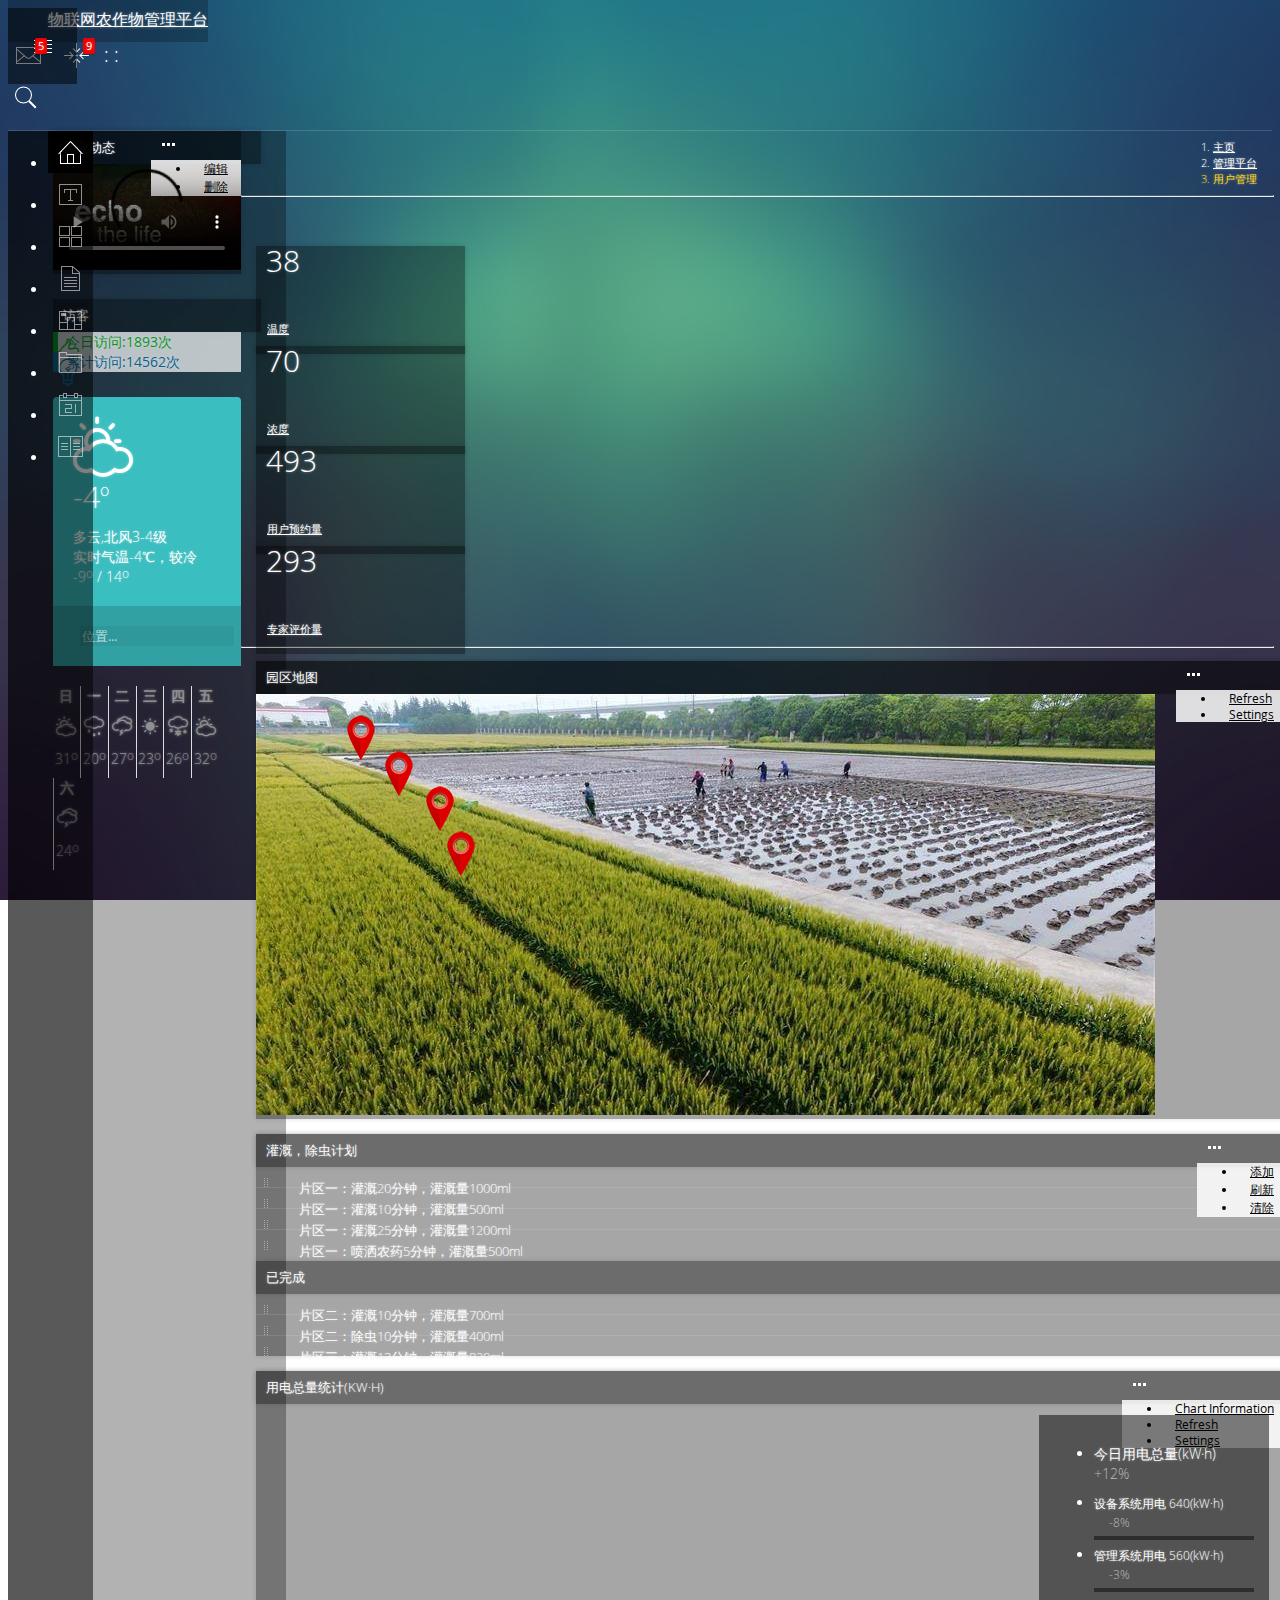
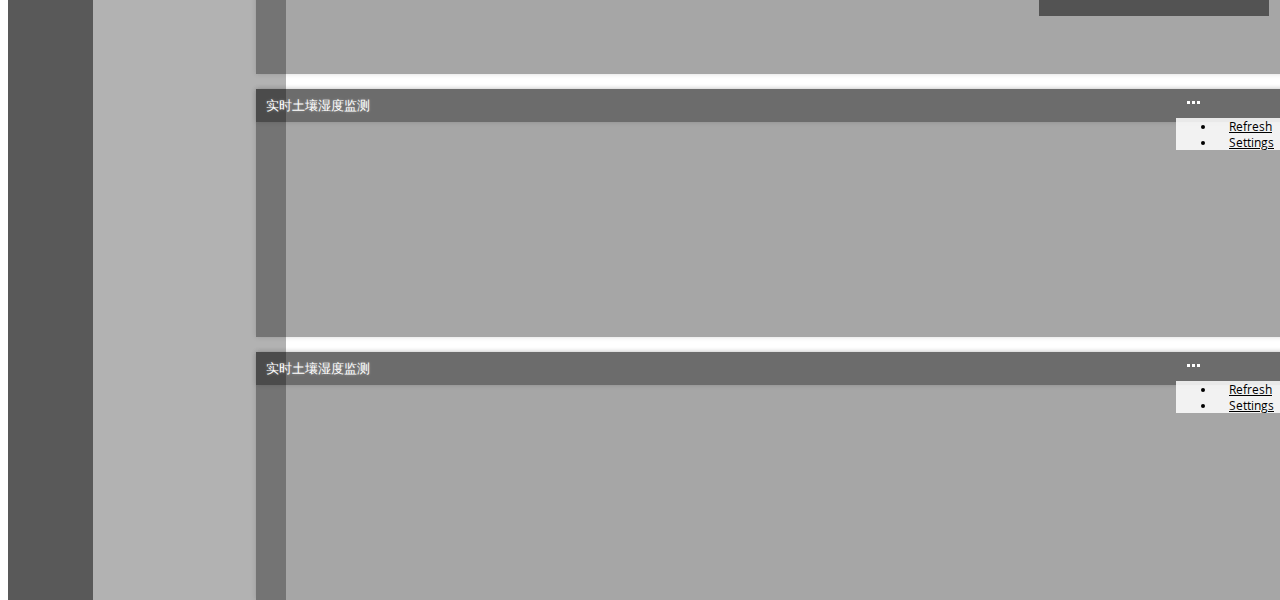
==== commit d5409af4: "fix bug" ====
--- a/index.html
+++ b/index.html
@@ -8,8 +8,8 @@
 	<meta name="keywords" content="Super Admin, Admin, Template, Bootstrap">
 	<title>物联网农作物管理平台</title>
 	<!-- CSS -->
-	<link rel="stylesheet" type="text/css" href="http://www.jq22.com/jquery/bootstrap-3.3.4.css">
-	<link rel="stylesheet" type="text/css" href="http://www.jq22.com/jquery/font-awesome.4.6.0.css">
+	<link rel="stylesheet" type="text/css" href="https://www.jq22.com/jquery/bootstrap-3.3.4.css">
+	<link rel="stylesheet" type="text/css" href="https://www.jq22.com/jquery/font-awesome.4.6.0.css">
 	<link href="css/animate.min.css" rel="stylesheet">
 	<link href="css/form.css" rel="stylesheet">
 	<link href="css/calendar.css" rel="stylesheet">
